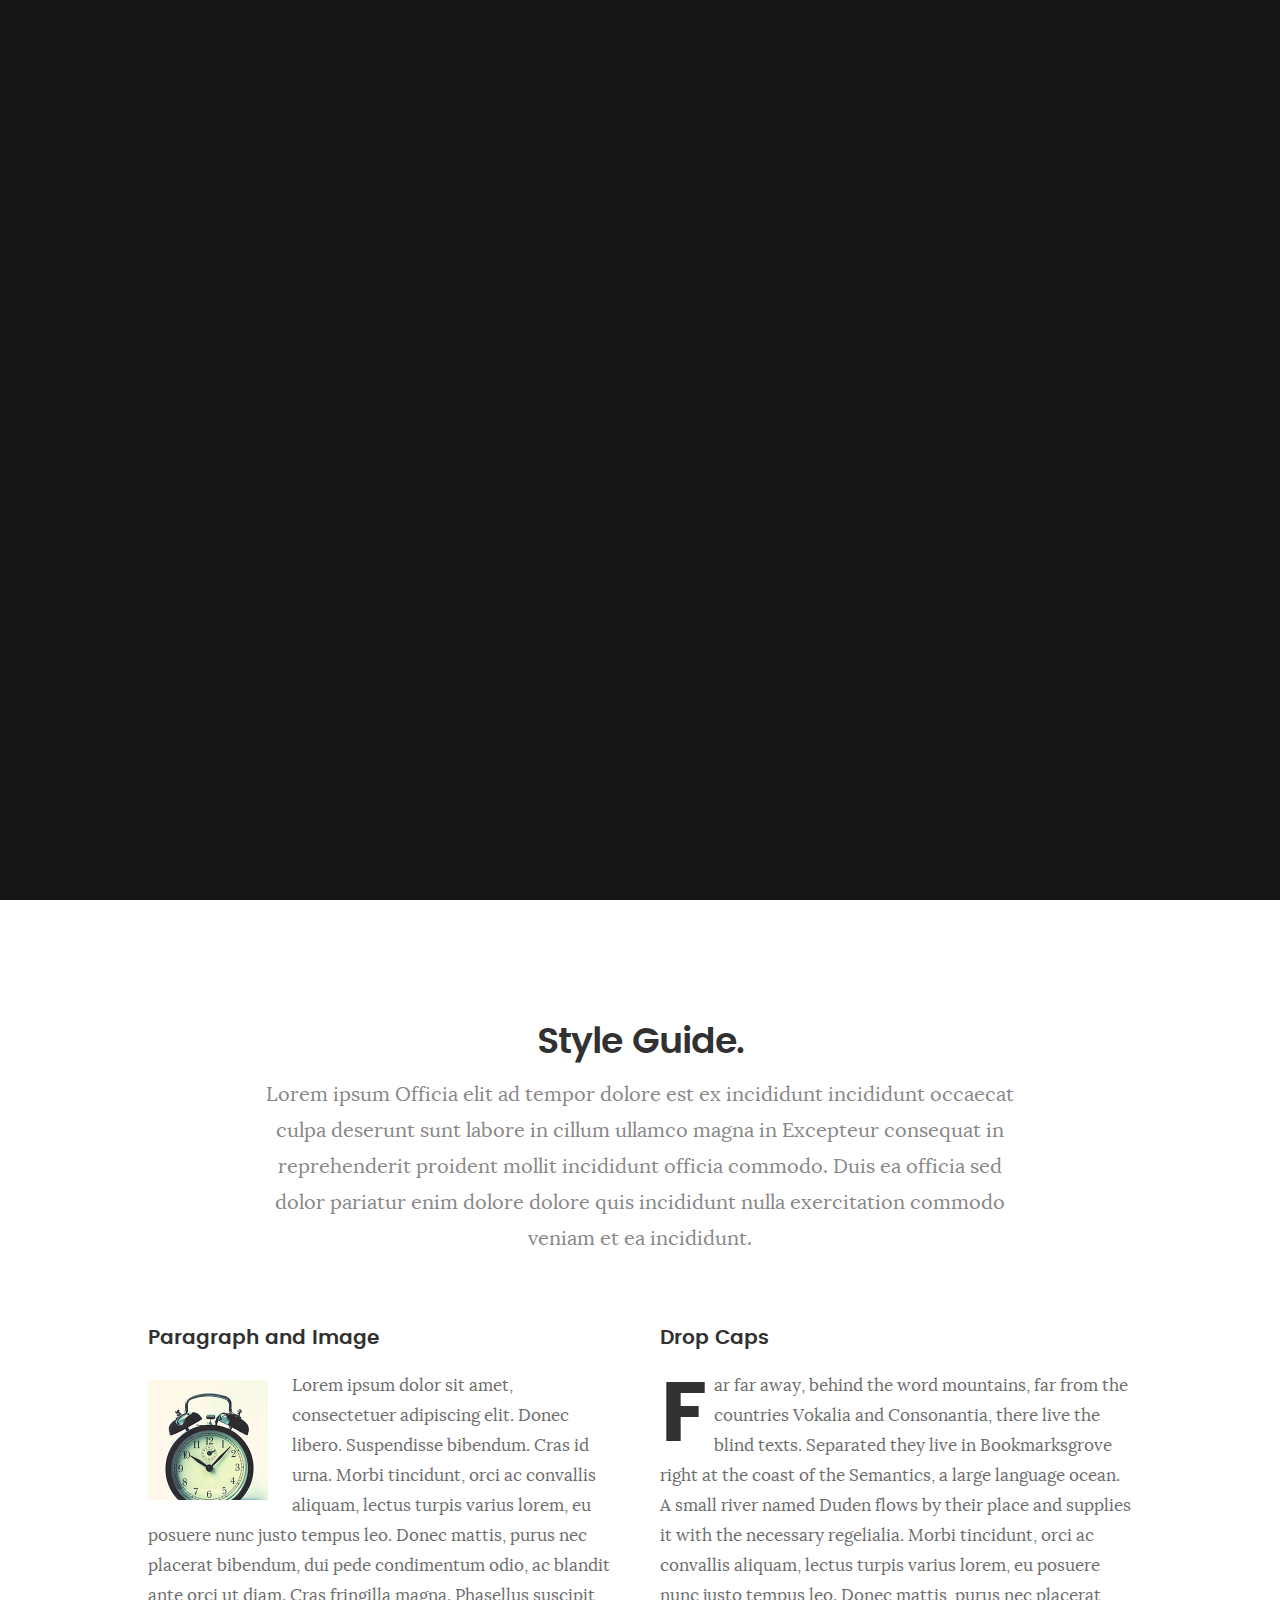
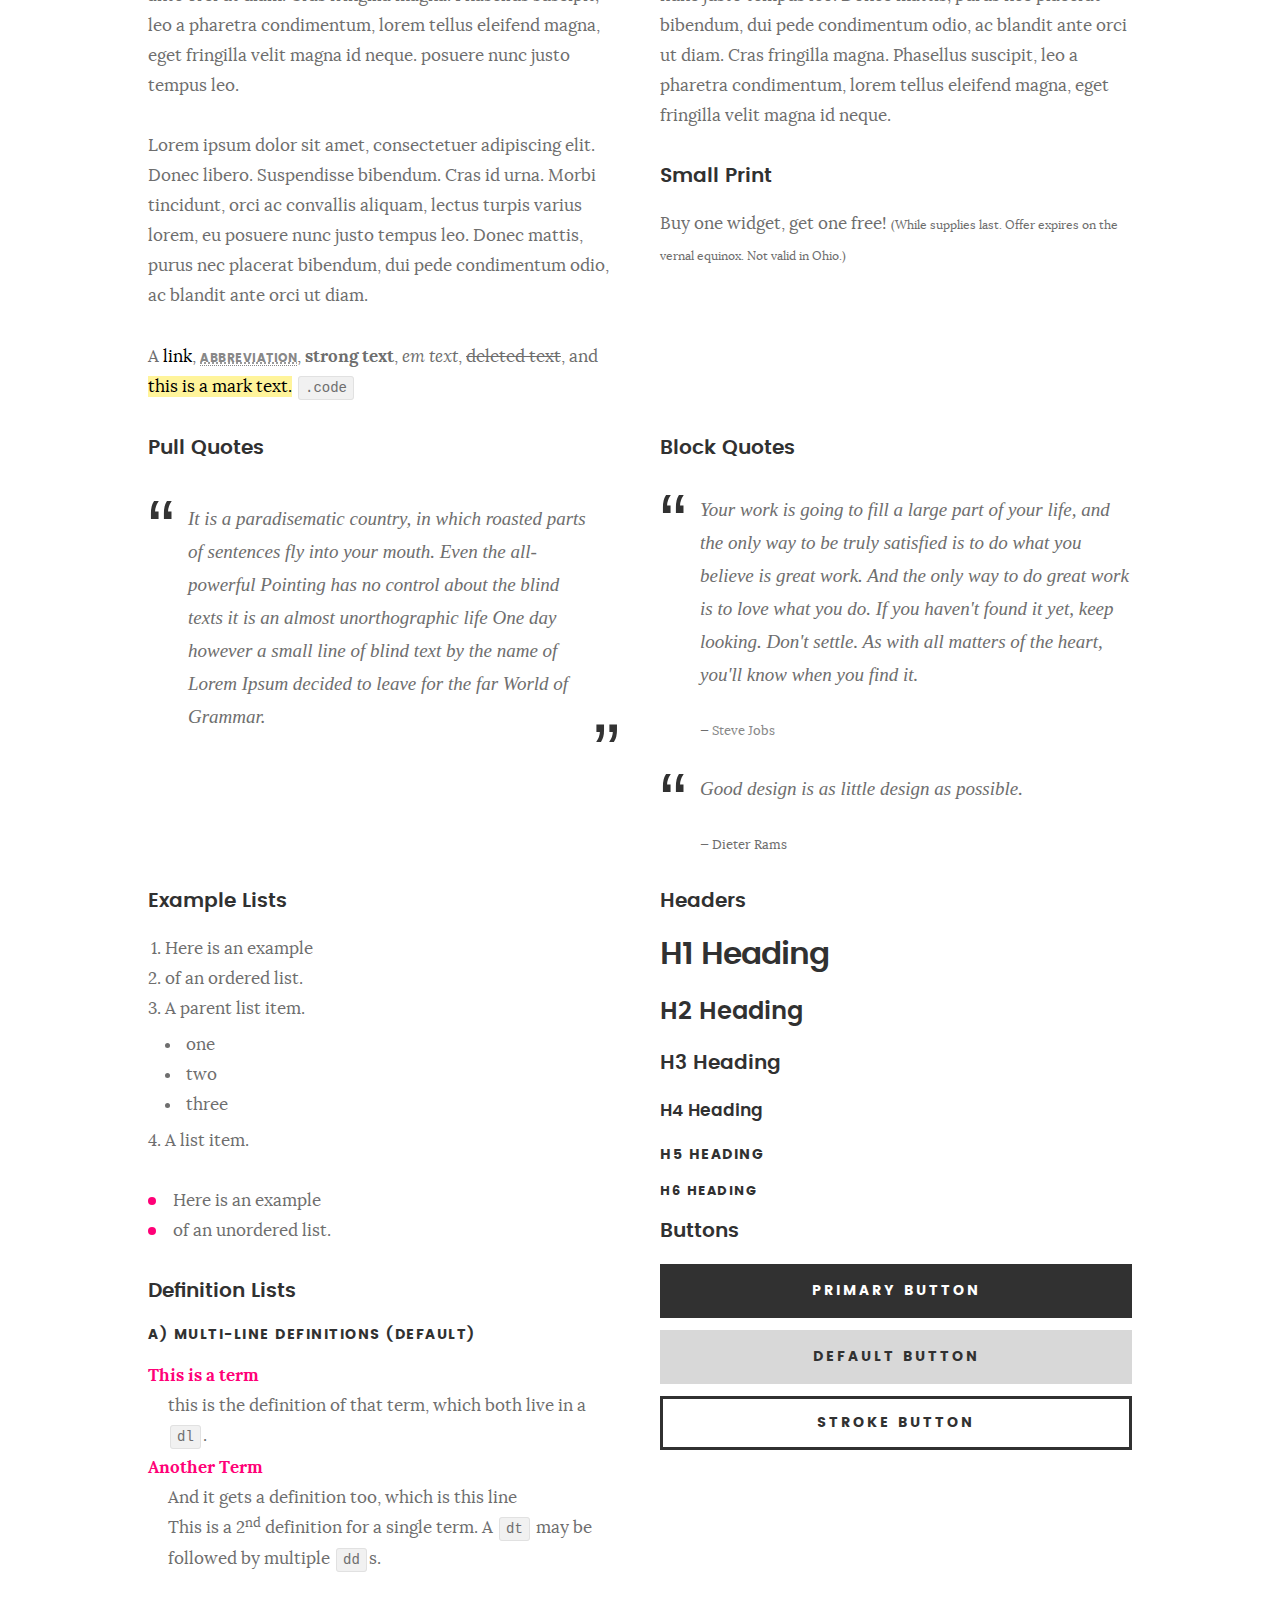
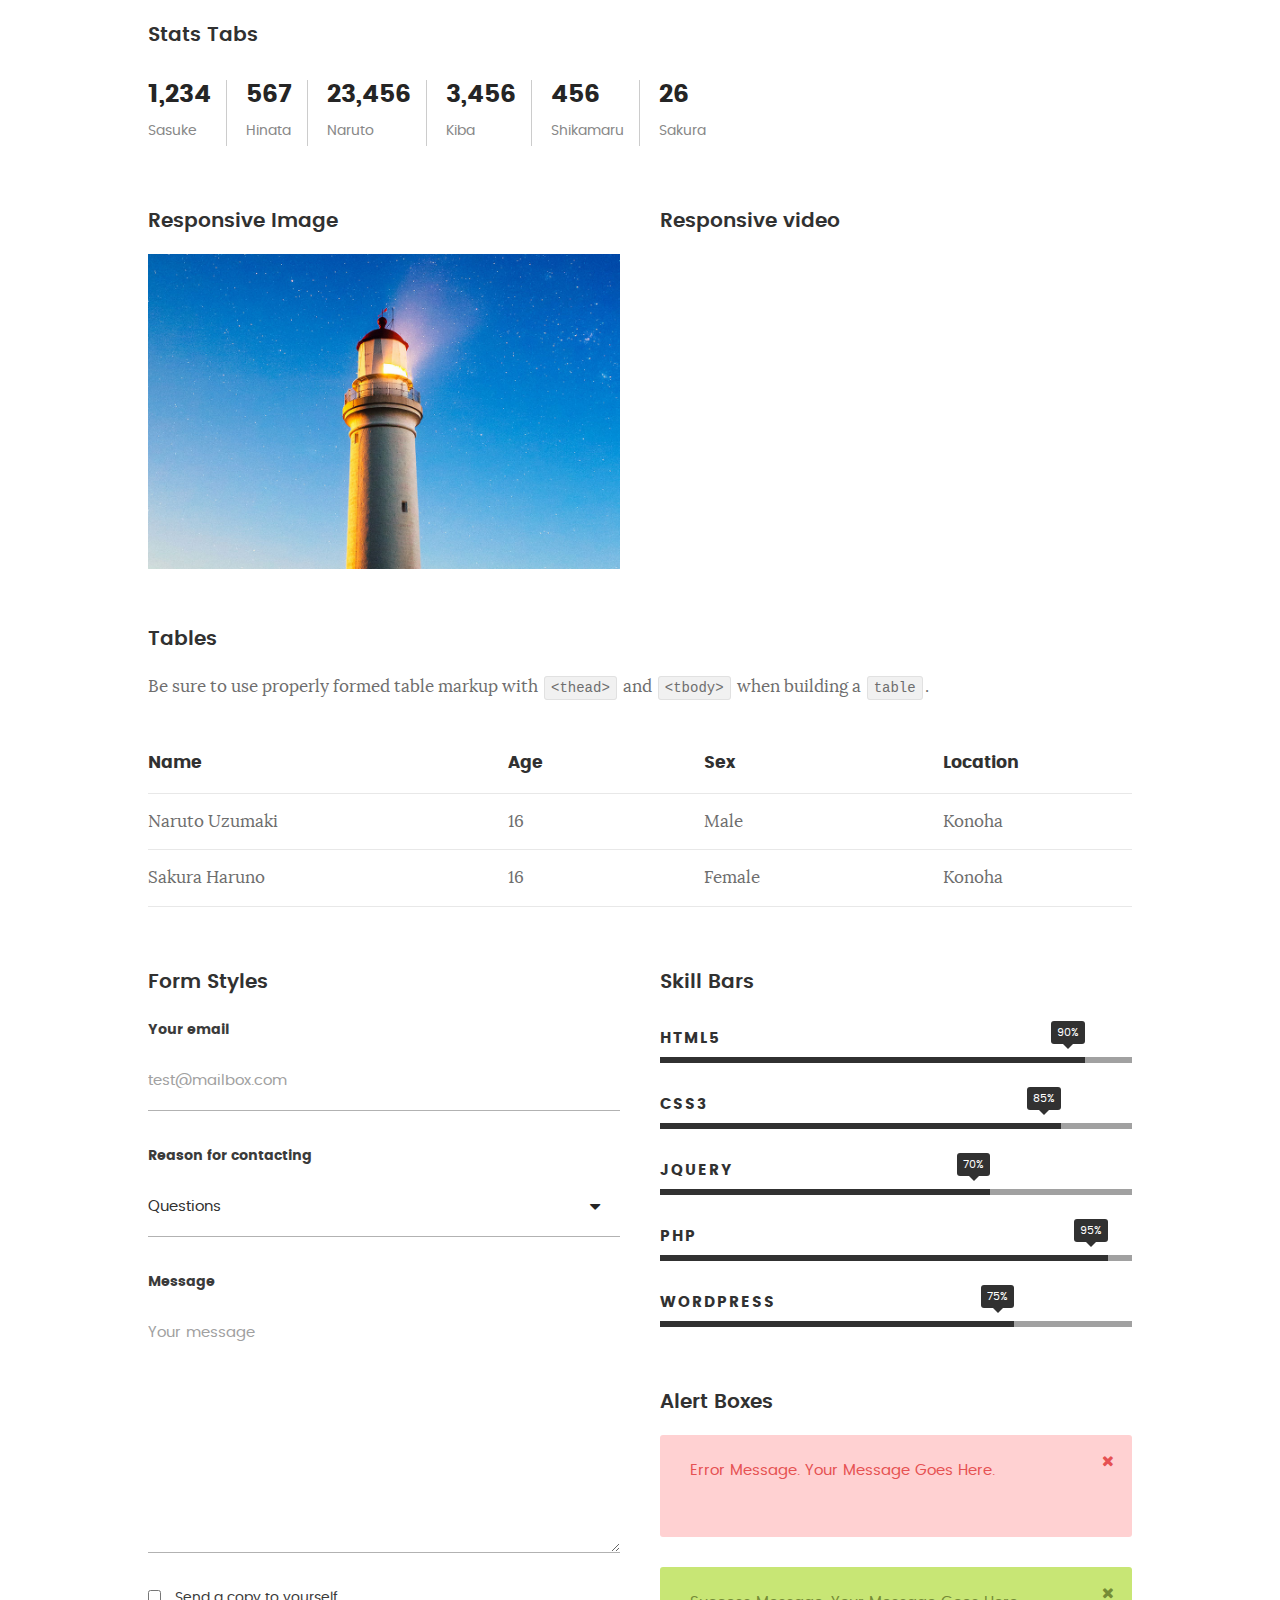
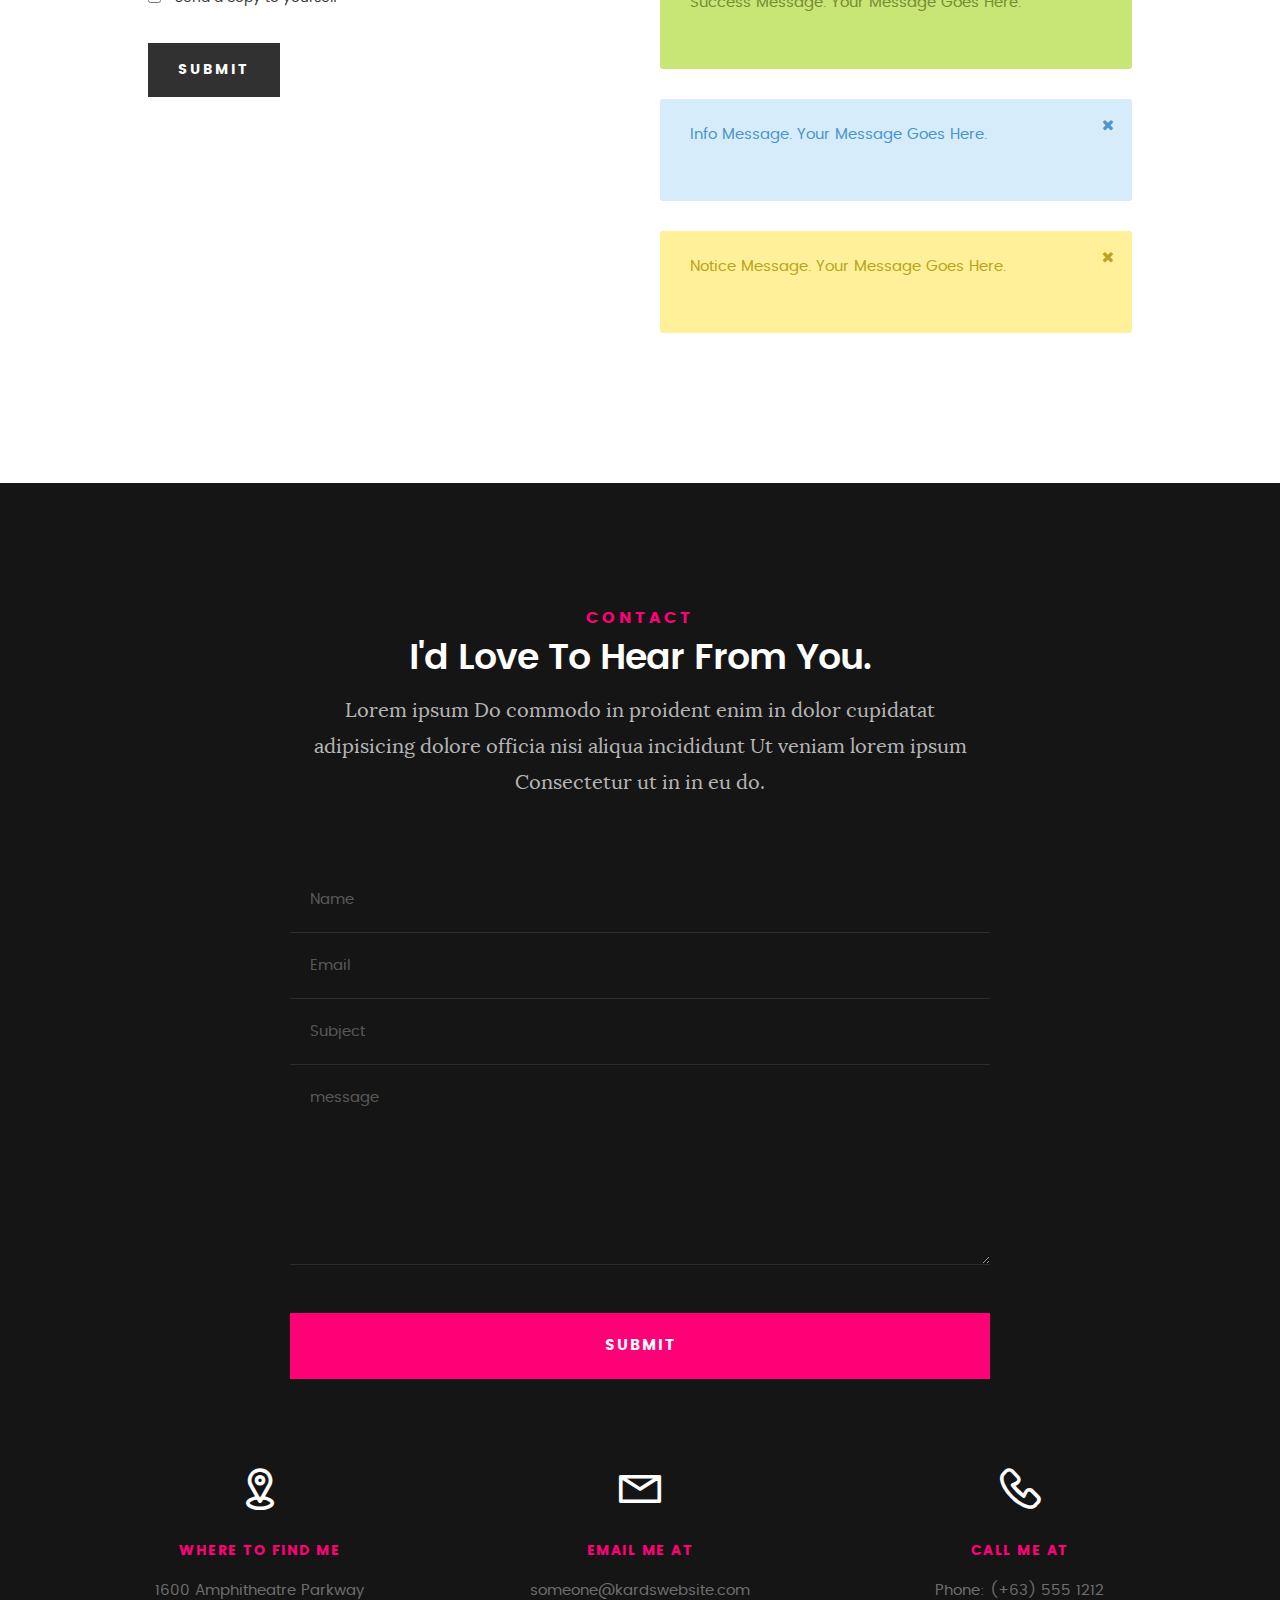
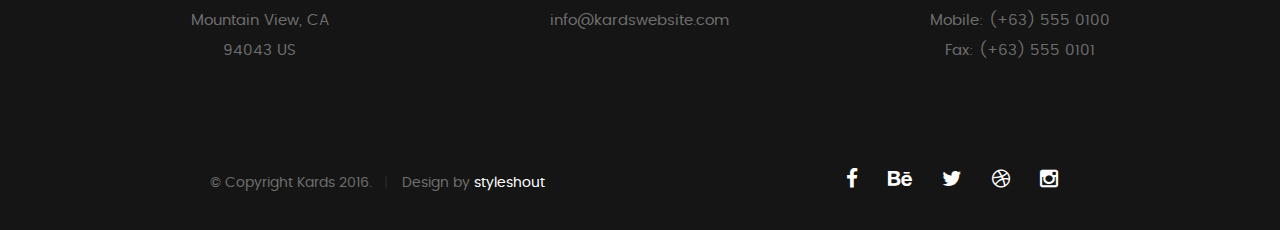
==== styles.html @ 5b2beff3 "new design" ====
<!DOCTYPE html>
<!--[if IE 8 ]><html class="no-js oldie ie8" lang="en"> <![endif]-->
<!--[if IE 9 ]><html class="no-js oldie ie9" lang="en"> <![endif]-->
<!--[if (gte IE 9)|!(IE)]><!--><html class="no-js" lang="en"> <!--<![endif]-->
<head>

   <!--- basic page needs
   ================================================== -->
   <meta charset="utf-8">
	<title>Style Demo - Kards</title>
	<meta name="description" content="">  
	<meta name="author" content="">

   <!-- mobile specific metas
   ================================================== -->
	<meta name="viewport" content="width=device-width, initial-scale=1, maximum-scale=1">

 	<!-- CSS
   ================================================== -->
   <link rel="stylesheet" href="css/base.css">  
   <link rel="stylesheet" href="css/main.css">
   <link rel="stylesheet" href="css/vendor.css">

   <style type="text/css" media="screen">

   	#styles { 
   		background: white;
   		padding-top: 12rem;
   		padding-bottom: 12rem;
   	}
   	#styles .row {
   		max-width: 1024px;
     	}
     	#styles .section-intro {
   		max-width: 800px;
     	}
      	
   </style>       

   <!-- script
   ================================================== -->
	<script src="js/modernizr.js"></script>
	<script src="js/pace.min.js"></script>

   <!-- favicons
	================================================== -->
	<link rel="icon" type="image/png" href="favicon.png">

</head>

<body id="top">

	<!-- header 
   ================================================== -->
   <header>   	
   	<div class="row">

   		<div class="top-bar">
   			<a class="menu-toggle" href="#"><span>Menu</span></a>

	   		<div class="logo">
		         <a href="index.html">KARDS</a>
		      </div>		      

		   	<nav id="main-nav-wrap">
					<ul class="main-navigation">
						<li><a href="index.html#intro" title="">Home</a></li>
						<li><a href="index.html#about" title="">About</a></li>
						<li><a href="index.html#resume" title="">Resume</a></li>
						<li><a href="index.html#portfolio" title="">Portfolio</a></li>
						<li><a href="index.html#services" title="">Services</a></li>					
						<li><a class="smoothscroll"  href="#contact" title="">Contact</a></li>	
						<li><a href="styles.html" title="">Style Demo</a></li>				
					</ul>
				</nav>    		
   		</div> <!-- /top-bar --> 
   		
   	</div> <!-- /row --> 		
   </header> <!-- /header -->

	<!-- intro section
   ================================================== -->
   <section id="intro">   

   	<div class="intro-overlay"></div>	

   	<div class="intro-content">
   		<div class="row">

   			<div class="col-twelve">

	   			<h5>Hello, World.</h5>
	   			<h1>I'm Juan Dela Cruz.</h1>

	   			<p class="intro-position">
	   				<span>Front-end Developer</span>
	   				<span>UI/UX Designer</span> 
	   			</p>

	   			<a class="button stroke smoothscroll" href="#about" title="">More About Me</a>

	   		</div>  
   			
   		</div>   		 		
   	</div> <!-- /intro-content --> 

   	<ul class="intro-social">        
         <li><a href="#"><i class="fa fa-facebook"></i></a></li>
         <li><a href="#"><i class="fa fa-behance"></i></a></li>
         <li><a href="#"><i class="fa fa-twitter"></i></a></li>
         <li><a href="#"><i class="fa fa-dribbble"></i></a></li>
         <li><a href="#"><i class="fa fa-instagram"></i></a></li>
      </ul> <!-- /intro-social -->      	

   </section> <!-- /intro -->


   <!-- Style Demo
   ================================================== -->
   <section id="styles">

   	<div class="row section-intro">

   		<div class="col-twelve">

   			<h1>Style Guide.</h1>

   			<p class="lead">Lorem ipsum Officia elit ad tempor dolore est ex incididunt incididunt occaecat culpa deserunt sunt labore in cillum ullamco magna in Excepteur consequat in reprehenderit proident mollit incididunt officia commodo.
   			Duis ea officia sed dolor pariatur enim dolore dolore quis incididunt nulla exercitation commodo veniam et ea incididunt.</p>   			

   		</div>

     	</div> <!-- /row -->

     	<div class="row">

     		<div class="col-six tab-full">

		      <h3>Paragraph and Image</h3>

		      <p><a href="#"><img width="120" height="120" class="pull-left" alt="sample-image" src="images/sample-image.jpg"></a>
		  		Lorem ipsum dolor sit amet, consectetuer adipiscing elit. Donec libero. Suspendisse bibendum.
		  		Cras id urna. Morbi tincidunt, orci ac convallis aliquam, lectus turpis varius lorem, eu
		  		posuere nunc justo tempus leo. Donec mattis, purus nec placerat bibendum, dui pede condimentum
		  		odio, ac blandit ante orci ut diam. Cras fringilla magna. Phasellus suscipit, leo a pharetra
		  		condimentum, lorem tellus eleifend magna, eget fringilla velit magna id neque.
		  		posuere nunc justo tempus leo. </p>

		  		<p>
		  		Lorem ipsum dolor sit amet, consectetuer adipiscing elit. Donec libero. Suspendisse bibendum.
		  		Cras id urna. Morbi tincidunt, orci ac convallis aliquam, lectus turpis varius lorem, eu
		  		posuere nunc justo tempus leo. Donec mattis, purus nec placerat bibendum, dui pede condimentum
		  		odio, ac blandit ante orci ut diam.	
 			   </p>

            <p>A <a href="#">link</a>,
  			   <abbr title="this really isn't a very good description">abbreviation</abbr>,
  			   <strong>strong text</strong>,
            <em>em text</em>,
  			   <del>deleted text</del>, and
            <mark>this is a mark text.</mark>
            <code>.code</code>
          	</p>

         </div>

         <div class="col-six tab-full">

            <h3>Drop Caps</h3>

	         <p class="drop-cap">Far far away, behind the word mountains, far from the countries Vokalia and Consonantia,
	         there live the blind texts. Separated they live in Bookmarksgrove right at the coast of the
	         Semantics, a large language ocean. A small river named Duden flows by their place and supplies it with the necessary regelialia. Morbi tincidunt, orci ac convallis aliquam, lectus turpis varius lorem, eu	posuere nunc justo tempus leo. Donec mattis, purus nec placerat bibendum, dui pede condimentum odio, ac blandit ante orci ut diam. Cras fringilla magna. Phasellus suscipit, leo a pharetra condimentum, lorem tellus eleifend magna, eget fringilla velit magna id neque.
		  		</p>

		      <h3>Small Print</h3>

		      <p>Buy one widget, get one free!
		  		<small>(While supplies last. Offer expires on the vernal equinox. Not valid in Ohio.)</small>
		  		</p>

		   </div>	         

		</div> <!-- /row -->

		<div class="row">

		  	<div class="col-six tab-full">

		      <h3>Pull Quotes</h3>

		      <aside class="pull-quote">
				   <blockquote>
					   <p>It is a paradisematic country, in which roasted parts of
		            sentences fly into your mouth. Even the all-powerful Pointing has no control about the blind
		            texts it is an almost unorthographic life One day however a small line of blind text by the name
		            of Lorem Ipsum decided to leave for the far World of Grammar.</p>
					</blockquote>
				</aside>

		   </div>

		   <div class="col-six tab-full">

		      <h3>Block Quotes</h3>

		      <blockquote cite="http://where-i-got-my-info-from.com">
				   <p>Your work is going to fill a large part of your life, and the only way to be truly satisfied is
		         to do what you believe is great work. And the only way to do great work is to love what you do.
		         If you haven't found it yet, keep looking. Don't settle. As with all matters of the heart, you'll know when you find it.
		         </p>
		
					<cite>
					   <a href="#">Steve Jobs</a>
					</cite>
			   </blockquote>

		      <blockquote>
		         <p>Good design is as little design as possible.</p>
		         <cite>Dieter Rams</cite>
		      </blockquote>

		   </div>

		</div> <!-- /row -->

		<div class="row half-bottom">

		 	<div class="col-six tab-full">

		      <h3>Example Lists</h3>

		      <ol>
				   <li>Here is an example</li>
				   <li>of an ordered list.</li>
				   <li>A parent list item.
				   	<ul>
				   		<li>one</li>
				   		<li>two</li>
				   		<li>three</li>
				   	</ul>
				   </li>
				   <li>A list item.</li>
			   </ol>

		      <ul class="disc">
				   <li>Here is an example</li>
				   <li>of an unordered list.</li>
			   </ul>	

			   <h3>Definition Lists</h3>	            

		      <h5>a) Multi-line Definitions (default)</h5>

		      <dl>
				   <dt><strong>This is a term</strong></dt>
				      <dd>this is the definition of that term, which both live in a <code>dl</code>.</dd>
				   <dt><strong>Another Term</strong></dt>
				      <dd>And it gets a definition too, which is this line</dd>
				      <dd>This is a 2<sup>nd</sup> definition for a single term. A <code>dt</code> may be followed by multiple <code>dd</code>s.</dd>
			   </dl>

		   </div>

		   <div class="col-six tab-full">		                  

		      <h3>Headers</h3>

		      <h1>H1 Heading</h1>
		      <h2>H2 Heading</h2>
		      <h3>H3 Heading</h3>
		      <h4>H4 Heading</h4>
		      <h5>H5 Heading</h5>
		      <h6>H6 Heading</h6>

		      <h3>Buttons</h3>

		    	<p>
		     		<a class="button button-primary full-width" href="#">Primary Button</a>
		     		<a class="button full-width" href="#">Default Button</a>
		     		<a class="button stroke full-width" href="#">Stroke Button</a>
		     	</p>

		   </div>

		</div> <!-- /row -->

		<div class="row">

		   <div class="col-twelve">

		    	<h3>Stats Tabs</h3>

		      <ul class="stats-tabs">
				   <li><a href="#">1,234 <em>Sasuke</em></a></li>
				   <li><a href="#">567 <em>Hinata</em></a></li>
				   <li><a href="#">23,456 <em>Naruto</em></a></li>
				   <li><a href="#">3,456 <em>Kiba</em></a></li>
				   <li><a href="#">456 <em>Shikamaru</em></a></li>
				   <li><a href="#">26 <em>Sakura</em></a></li>
				</ul>	      		

		   </div>	      	

		</div> <!-- /row -->

		<div class="row half-bottom">

      	<div class="col-six tab-full">

      		<h3>Responsive Image</h3>

      		<p><img src="images/portfolio/modals/m-lighthouse.jpg"></p>

      	</div>

      	<div class="col-six tab-full">

      		<h3>Responsive video</h3>

      		<div class="fluid-video-wrapper">
                  <iframe src="http://player.vimeo.com/video/14592941?title=0&amp;byline=0&amp;portrait=0&amp;color=F64B39" width="500" height="281" frameborder="0" webkitallowfullscreen mozallowfullscreen allowfullscreen></iframe> 
            </div>

      	</div>
      	
      </div> <!-- /row -->

      <div class="row add-bottom">

      	<div class="col-twelve">

      		<h3>Tables</h3>
      		<p>Be sure to use properly formed table markup with <code>&lt;thead&gt;</code> and <code>&lt;tbody&gt;</code> when building a <code>table</code>.</p>

      		<div class="table-responsive">

      			<table>
					  <thead>
					    <tr>
					      <th>Name</th>
					      <th>Age</th>
					      <th>Sex</th>
					      <th>Location</th>					    
					    </tr>
					  </thead>
					  <tbody>
					    <tr>
					      <td>Naruto Uzumaki</td>
					      <td>16</td>
					      <td>Male</td>
					      <td>Konoha</td>					    
					    </tr>
					    <tr>
					      <td>Sakura Haruno</td>
					      <td>16</td>
					      <td>Female</td>
					      <td>Konoha</td>			    
					    </tr>
					  </tbody>
					</table>

      		</div>     		

      	</div>
      	
      </div> <!--row -->

      <div class="row">

		   <div class="col-six tab-full">

		      <h3>Form Styles</h3>

		         <form>
			        	<div>
			         	<label for="sampleInput">Your email</label>
			         	<input class="full-width" type="email" placeholder="test@mailbox.com" id="sampleInput">
			         </div>
			         <div>
			         	<label for="sampleRecipientInput">Reason for contacting</label>
			         	<div class="ss-custom-select">
			         		<select class="full-width" id="sampleRecipientInput">
				           		<option value="Option 1">Questions</option>
				           		<option value="Option 2">Report</option>
				           		<option value="Option 3">Others</option>
				         	</select>
			         	</div>			         	
			         </div>
			       
			       	<label for="exampleMessage">Message</label>
			       	<textarea class="full-width" placeholder="Your message" id="exampleMessage"></textarea>

			        	<label class="add-bottom">
			           	<input type="checkbox">			            
			           	<span class="label-text">Send a copy to yourself</span>
			        	</label>
			       
			        	<input class="button-primary" type="submit" value="Submit">

			      </form>	            

		      </div>

		      <div class="col-six tab-full">

		      		<h3>Skill Bars</h3>

		      		<ul class="skill-bars">
						   <li>
						   	<div class="progress percent90"><span>90%</span></div>
						   	<strong>HTML5</strong>
						   </li>
						   <li>
						   	<div class="progress percent85"><span>85%</span></div>
						   	<strong>CSS3</strong>
						   </li>
						   <li>
						   	<div class="progress percent70"><span>70%</span></div>
						   	<strong>JQuery</strong>
						   </li>
						   <li>
						   	<div class="progress percent95"><span>95%</span></div>
						   	<strong>PHP</strong>
						   </li>
						   <li>

						   	<div class="progress percent75"><span>75%</span></div>
						   	<strong>Wordpress</strong>
						   </li>
		      
						</ul> <!-- /skill-bars -->

			        
			        <h3>Alert Boxes</h3> 
			        
			        <div class="alert-box ss-error hideit">
				        <p>Error Message. Your Message Goes Here.</p>
				        <i class="fa fa-times close"></i>
			        </div><!-- /error -->
			        
			        <div class="alert-box ss-success hideit">
				        <p>Success Message. Your Message Goes Here.</p>
				        <i class="fa fa-times close"></i>
			        </div><!-- /success -->
			        
			        <div class="alert-box ss-info hideit">
				         <p>Info Message. Your Message Goes Here.</p>
				        <i class="fa fa-times close"></i>
			        </div><!-- /info -->
			        
			        <div class="alert-box ss-notice hideit">
				        <p>Notice Message. Your Message Goes Here.</p>
				        <i class="fa fa-times close"></i>
			        </div><!-- /notice -->
			        
			  </div>	         

		</div> <!-- /row -->
		   	
   </section> <!--styles -->	

	
   <!-- contact
   ================================================== -->
	<section id="contact">

		<div class="row section-intro">
   		<div class="col-twelve">

   			<h5>Contact</h5>
   			<h1>I'd Love To Hear From You.</h1>

   			<p class="lead">Lorem ipsum Do commodo in proident enim in dolor cupidatat adipisicing dolore officia nisi aliqua incididunt Ut veniam lorem ipsum Consectetur ut in in eu do.</p>

   		</div> 
   	</div> <!-- /section-intro -->

   	<div class="row contact-form">

   		<div class="col-twelve">

            <!-- form -->
            <form name="contactForm" id="contactForm" method="post" action="">
      			<fieldset>

                  <div class="form-field">
 						   <input name="contactName" type="text" id="contactName" placeholder="Name" value="" minlength="2" required="">
                  </div>
                  <div class="form-field">
	      			   <input name="contactEmail" type="email" id="contactEmail" placeholder="Email" value="" required="">
	               </div>
                  <div class="form-field">
	     				   <input name="contactSubject" type="text" id="contactSubject" placeholder="Subject" value="">
	               </div>                       
                  <div class="form-field">
	                 	<textarea name="contactMessage" id="contactMessage" placeholder="message" rows="10" cols="50" required=""></textarea>
	               </div>                      
                 <div class="form-field">
                     <button class="submitform">Submit</button>
                     <div id="submit-loader">
                        <div class="text-loader">Sending...</div>                             
       				      <div class="s-loader">
								  	<div class="bounce1"></div>
								  	<div class="bounce2"></div>
								  	<div class="bounce3"></div>
								</div>
							</div>
                  </div>

      			</fieldset>
      		</form> <!-- Form End -->

            <!-- contact-warning -->
            <div id="message-warning"></div>            
            <!-- contact-success -->
      		<div id="message-success">
               <i class="fa fa-check"></i>Your message was sent, thank you!<br>
      		</div>

         </div> <!-- /col-twelve -->
   		
   	</div> <!-- /contact-form -->

   	<div class="row contact-info">

   		<div class="col-four tab-full">

   			<div class="icon">
   				<i class="icon-pin"></i>
   			</div>

   			<h5>Where to find me</h5>

   			<p>
            1600 Amphitheatre Parkway<br>
            Mountain View, CA<br>
            94043 US
            </p>

   		</div>

   		<div class="col-four tab-full collapse">

   			<div class="icon">
   				<i class="icon-mail"></i>
   			</div>

   			<h5>Email Me At</h5>

   			<p>someone@kardswebsite.com<br>
			   	info@kardswebsite.com			     
			   </p>

   		</div>

   		<div class="col-four tab-full">

   			<div class="icon">
   				<i class="icon-phone"></i>
   			</div>

   			<h5>Call Me At</h5>

   			<p>Phone: (+63) 555 1212<br>
			   	Mobile: (+63) 555 0100<br>
			     	Fax: (+63) 555 0101
			   </p>

   		</div>
   		
   	</div> <!-- /contact-info -->
		
	</section> <!-- /contact -->


   <!-- footer
   ================================================== -->

   <footer>
     	<div class="row">

     		<div class="col-six tab-full pull-right social">

     			<ul class="footer-social">        
			      <li><a href="#"><i class="fa fa-facebook"></i></a></li>
			      <li><a href="#"><i class="fa fa-behance"></i></a></li>
			      <li><a href="#"><i class="fa fa-twitter"></i></a></li>
			      <li><a href="#"><i class="fa fa-dribbble"></i></a></li>
			      <li><a href="#"><i class="fa fa-instagram"></i></a></li>
			   </ul> 
	      		
	      </div>

      	<div class="col-six tab-full">
	      	<div class="copyright">
		        	<span>© Copyright Kards 2016.</span> 
		        	<span>Design by <a href="http://www.styleshout.com/">styleshout</a></span>	         	
		         </div>		                  
	      	</div>

	      	<div id="go-top">
		         <a class="smoothscroll" title="Back to Top" href="#top"><i class="fa fa-long-arrow-up"></i></a>
		      </div>

      	</div> <!-- /row -->     	
   </footer>    

   <div id="preloader"> 
    	<div id="loader"></div>
   </div> 

   <!-- Java Script
   ================================================== --> 
   <script src="js/jquery-2.1.3.min.js"></script>
   <script src="js/plugins.js"></script>
   <script src="js/main.js"></script>

</body>

</html>
---- css/base.css ----
/**
 * =================================================================== 
 *
 *  Kards v1.0 Base Stylesheet
 *  url: styleshout.com
 *  03-01-2016
 *  ------------------------------------------------------------------
 *  TOC:
 *  01. reset
 *  02. basic/base setup styles
 *  03. grid
 *  04. MISC
 *
 * =================================================================== 
 */

/** 
 * ===================================================================
 * 01. reset - normalize.css v3.0.2 | MIT License | git.io/normalize
 *
 * ------------------------------------------------------------------- 
 */
html {
	font-family: sans-serif;
	-ms-text-size-adjust: 100%;
	-webkit-text-size-adjust: 100%;
}

body {
	margin: 0;
}

article,
aside,
details,
figcaption,
figure,
footer,
header,
hgroup,
main,
menu,
nav,
section,
summary {
	display: block;
}

audio,
canvas,
progress,
video {
	display: inline-block;
	vertical-align: baseline;
}

audio:not([controls]) {
	display: none;
	height: 0;
}

[hidden],
template {
	display: none;
}

a {
	background: transparent;
}

a:active,
a:hover {
	outline: 0;
}

abbr[title] {
	border-bottom: 1px dotted;
}

b,
strong {
	font-weight: bold;
}

dfn {
	font-style: italic;
}

h1 {
	font-size: 2em;
	margin: 0.67em 0;
}

mark {
	background: #ff0;
	color: #000;
}

small {
	font-size: 80%;
}

sub,
sup {
	font-size: 75%;
	line-height: 0;
	position: relative;
	vertical-align: baseline;
}

sup {
	top: -0.5em;
}

sub {
	bottom: -0.25em;
}

img {
	border: 0;
}

svg:not(:root) {
	overflow: hidden;
}

figure {
	margin: 1em 40px;
}

hr {
	-moz-box-sizing: content-box;
	box-sizing: content-box;
	height: 0;
}

pre {
	overflow: auto;
}

code,
kbd,
pre,
samp {
	font-family: monospace, monospace;
	font-size: 1em;
}

button,
input,
optgroup,
select,
textarea {
	color: inherit;
	font: inherit;
	margin: 0;
}

button {
	overflow: visible;
}

button,
select {
	text-transform: none;
}

button,
html input[type="button"],
input[type="reset"],
input[type="submit"] {
	-webkit-appearance: button;
	cursor: pointer;
}

button[disabled],
html input[disabled] {
	cursor: default;
}

button::-moz-focus-inner,
input::-moz-focus-inner {
	border: 0;
	padding: 0;
}

input {
	line-height: normal;
}

input[type="checkbox"],
input[type="radio"] {
	box-sizing: border-box;
	padding: 0;
}

input[type="number"]::-webkit-inner-spin-button,
input[type="number"]::-webkit-outer-spin-button {
	height: auto;
}

input[type="search"] {
	-webkit-appearance: textfield;
	-moz-box-sizing: content-box;
	-webkit-box-sizing: content-box;
	box-sizing: content-box;
}

input[type="search"]::-webkit-search-cancel-button,
input[type="search"]::-webkit-search-decoration {
	-webkit-appearance: none;
}

fieldset {
	border: 1px solid #c0c0c0;
	margin: 0 2px;
	padding: 0.35em 0.625em 0.75em;
}

legend {
	border: 0;
	padding: 0;
}

textarea {
	overflow: auto;
}

optgroup {
	font-weight: bold;
}

table {
	border-collapse: collapse;
	border-spacing: 0;
}

td,
th {
	padding: 0;
}

/** 
 * ===================================================================
 * 02. basic/base setup styles - (_basic.scss)
 *
 * ------------------------------------------------------------------- 
 */
html {
	font-size: 62.5%;
	box-sizing: border-box;
}

*,
*::before,
*::after {
	box-sizing: inherit;
}

body {
	font-weight: normal;
	line-height: 1;
	text-rendering: optimizeLegibility;
	word-wrap: break-word;
	-webkit-overflow-scrolling: touch;
	-webkit-text-size-adjust: none;
}

body,
input,
button {
	-moz-osx-font-smoothing: grayscale;
	-webkit-font-smoothing: antialiased;
}

/**
 * Media - (_basic.scss)
 * ------------------------------------------------------------------- 
 */
img,
video {
	max-width: 100%;
	height: auto;
}

/**
 * Typography resets - (_basic.scss)
 * ------------------------------------------------------------------- 
 */
div,
dl,
dt,
dd,
ul,
ol,
li,
h1,
h2,
h3,
h4,
h5,
h6,
pre,
form,
p,
blockquote,
th,
td {
	margin: 0;
	padding: 0;
}

h1,
h2,
h3,
h4,
h5,
h6 {
	-webkit-font-variant-ligatures: common-ligatures;
	-moz-font-variant-ligatures: common-ligatures;
	font-variant-ligatures: common-ligatures;
	text-rendering: optimizeLegibility;
}

em,
i {
	font-style: italic;
	line-height: inherit;
}

strong,
b {
	font-weight: bold;
	line-height: inherit;
}

small {
	font-size: 60%;
	line-height: inherit;
}

ol,
ul {
	list-style: none;
}

li {
	display: block;
}

/**
 * links - (_basic.scss)
 * ------------------------------------------------------------------- 
 */
a {
	text-decoration: none;
	line-height: inherit;
}

a img {
	border: none;
}

/**
 * inputs - (_basic.scss)
 * ------------------------------------------------------------------- 
 */
fieldset {
	margin: 0;
	padding: 0;
}

input[type="email"],
input[type="number"],
input[type="search"],
input[type="text"],
input[type="tel"],
input[type="url"],
input[type="password"],
textarea {
	-webkit-appearance: none;
	-moz-appearance: none;
	-ms-appearance: none;
	-o-appearance: none;
	appearance: none;
}

/** 
 * ===================================================================
 * 03. grid - (_grid.scss)
 *
 * ------------------------------------------------------------------- 
 */
.row {
	width: 94%;
	max-width: 1140px;
	margin: 0 auto;
}

.row:before,
.row:after {
	content: "";
	display: table;
}

.row:after {
	clear: both;
}

.row .row {
	width: auto;
	max-width: none;
	margin-left: -20px;
	margin-right: -20px;
}

[class*="col-"],
.bgrid {
	float: left;
}

[class*="col-"] + [class*="col-"].end {
	float: right;
}

[class*="col-"] {
	padding: 0 20px;
}

.col-one {
	width: 8.33333%;
}

.col-two,
.col-1-6 {
	width: 16.66667%;
}

.col-three,
.col-1-4 {
	width: 25%;
}

.col-four,
.col-1-3 {
	width: 33.33333%;
}

.col-five {
	width: 41.66667%;
}

.col-six,
.col-1-2 {
	width: 50%;
}

.col-seven {
	width: 58.33333%;
}

.col-eight,
.col-2-3 {
	width: 66.66667%;
}

.col-nine,
.col-3-4 {
	width: 75%;
}

.col-ten,
.col-5-6 {
	width: 83.33333%;
}

.col-eleven {
	width: 91.66667%;
}

.col-twelve,
.col-full {
	width: 100%;
}

/**
 * small screens - (_grid.scss)
 * --------------------------------------------------------------- 
 */
@media screen and (max-width:1024px) {
	.row .row {
		margin-left: -18px;
		margin-right: -18px;
	}

	[class*="col-"] {
		padding: 0 18px;
	}

}

/**
 * tablets - (_grid.scss)
 * --------------------------------------------------------------- 
 */
@media screen and (max-width:768px) {
	.row {
		width: auto;
		padding-left: 30px;
		padding-right: 30px;
	}

	.row .row {
		padding-left: 0;
		padding-right: 0;
		margin-left: -15px;
		margin-right: -15px;
	}

	[class*="col-"] {
		padding: 0 15px;
	}

	.tab-1-4 {
		width: 25%;
	}

	.tab-1-3 {
		width: 33.33333%;
	}

	.tab-1-2 {
		width: 50%;
	}

	.tab-2-3 {
		width: 66.66667%;
	}

	.tab-3-4 {
		width: 75%;
	}

	.tab-full {
		width: 100%;
	}

}

/**
 * large mobile devices - (_grid.scss)
 * --------------------------------------------------------------- 
 */
@media screen and (max-width:600px) {
	.row {
		padding-left: 25px;
		padding-right: 25px;
	}

	.row .row {
		margin-left: -10px;
		margin-right: -10px;
	}

	[class*="col-"] {
		padding: 0 10px;
	}

	.mob-1-4 {
		width: 25%;
	}

	.mob-1-2 {
		width: 50%;
	}

	.mob-3-4 {
		width: 75%;
	}

	.mob-full {
		width: 100%;
	}

}

/**
 * small mobile devices - (_grid.scss)
 * --------------------------------------------------------------- 
 */
@media screen and (max-width:400px) {
	.row .row {
		padding-left: 0;
		padding-right: 0;
		margin-left: 0;
		margin-right: 0;
	}

	[class*="col-"] {
		width: 100% !important;
		float: none !important;
		clear: both !important;
		margin-left: 0;
		margin-right: 0;
		padding: 0;
	}

	[class*="col-"] + [class*="col-"].end {
		float: none;
	}

}

/** 
 * ===================================================================
 * block grids - (_grid.scss)
 *
 * ------------------------------------------------------------------- 
 */
[class*="block-"]:before,
[class*="block-"]:after {
	content: "";
	display: table;
}

[class*="block-"]:after {
	clear: both;
}

.block-1-6 .bgrid {
	width: 16.66667%;
}

.block-1-4 .bgrid {
	width: 25%;
}

.block-1-3 .bgrid {
	width: 33.33333%;
}

.block-1-2 .bgrid {
	width: 50%;
}

/**
 * Clearing for block grid columns. Allow columns with 
 * different heights to align properly.
 */
.block-1-6 .bgrid:nth-child(6n+1),
.block-1-4 .bgrid:nth-child(4n+1),
.block-1-3 .bgrid:nth-child(3n+1),
.block-1-2 .bgrid:nth-child(2n+1) {
	clear: both;
}

/**
 * small screens - (_grid.scss)
 * --------------------------------------------------------------- 
 */
@media screen and (max-width:1024px) {
	.block-s-1-6 .bgrid {
		width: 16.66667%;
	}

	.block-s-1-4 .bgrid {
		width: 25%;
	}

	.block-s-1-3 .bgrid {
		width: 33.33333%;
	}

	.block-s-1-2 .bgrid {
		width: 50%;
	}

	.block-s-full .bgrid {
		width: 100%;
		clear: both;
	}

	[class*="block-s-"] .bgrid:nth-child(n) {
		clear: none;
	}

	.block-s-1-6 .bgrid:nth-child(6n+1),
	.block-s-1-4 .bgrid:nth-child(4n+1),
	.block-s-1-3 .bgrid:nth-child(3n+1),
	.block-s-1-2 .bgrid:nth-child(2n+1) {
		clear: both;
	}

}

/**
 * tablets - (_grid.scss)
 * --------------------------------------------------------------- 
 */
@media screen and (max-width:768px) {
	.block-tab-1-6 .bgrid {
		width: 16.66667%;
	}

	.block-tab-1-4 .bgrid {
		width: 25%;
	}

	.block-tab-1-3 .bgrid {
		width: 33.33333%;
	}

	.block-tab-1-2 .bgrid {
		width: 50%;
	}

	.block-tab-full .bgrid {
		width: 100%;
		clear: both;
	}

	[class*="block-tab-"] .bgrid:nth-child(n) {
		clear: none;
	}

	.block-tab-1-6 .bgrid:nth-child(6n+1),
	.block-tab-1-4 .bgrid:nth-child(4n+1),
	.block-tab-1-3 .bgrid:nth-child(3n+1),
	.block-tab-1-2 .bgrid:nth-child(2n+1) {
		clear: both;
	}

}

/**
 * large mobile devices - (_grid.scss)
 * --------------------------------------------------------------- 
 */
@media screen and (max-width:600px) {
	.block-mob-1-6 .bgrid {
		width: 16.66667%;
	}

	.block-mob-1-4 .bgrid {
		width: 25%;
	}

	.block-mob-1-3 .bgrid {
		width: 33.33333%;
	}

	.block-mob-1-2 .bgrid {
		width: 50%;
	}

	.block-mob-full .bgrid {
		width: 100%;
		clear: both;
	}

	[class*="block-mob-"] .bgrid:nth-child(n) {
		clear: none;
	}

	.block-mob-1-6 .bgrid:nth-child(6n+1),
	.block-mob-1-4 .bgrid:nth-child(4n+1),
	.block-mob-1-3 .bgrid:nth-child(3n+1),
	.block-mob-1-2 .bgrid:nth-child(2n+1) {
		clear: both;
	}

}

/**
 * stack on small mobile devices - (_grid.scss)
 * --------------------------------------------------------------- 
 */
@media screen and (max-width:400px) {
	.stack .bgrid {
		width: 100% !important;
		float: none !important;
		clear: both !important;
		margin-left: 0;
		margin-right: 0;
	}

}

/** 
 * ===================================================================
 * 04. MISC  - (_grid.scss)
 *
 * ------------------------------------------------------------------- 
 */

/**
 * Clearing - (http://nicolasgallagher.com/micro-clearfix-hack/
 */
.group:before,
.group:after {
	content: "";
	display: table;
}

.group:after {
	clear: both;
}

/**
 * Misc Helper Styles 
 */
.hide {
	display: none;
}

.invisible {
	visibility: hidden;
}

.antialiased {
	-webkit-font-smoothing: antialiased;
	-moz-osx-font-smoothing: grayscale;
}

.remove-bottom {
	margin-bottom: 0;
}

.half-bottom {
	margin-bottom: 1.5rem !important;
}

.add-bottom {
	margin-bottom: 3rem !important;
}

.no-border {
	border: none;
}

.full-width {
	width: 100%;
}

.text-center {
	text-align: center;
}

.text-left {
	text-align: left;
}

.text-right {
	text-align: right;
}

.pull-left {
	float: left;
}

.pull-right {
	float: right;
}

.align-center {
	margin-left: auto;
	margin-right: auto;
	text-align: center;
}

/*# sourceMappingURL=base.css.map */
---- css/main.css ----
/**
 * =================================================================== 
 *
 *  Kards v1.0 Main Stylesheet
 *  url: styleshout.com
 *  03-01-2016
 *  ------------------------------------------------------------------
 *  TOC:
 *  01. webfonts and iconfonts
 *  02. base style overrides
 *  03. typography & general theme styles
 *  04. preloader
 *  05. forms
 *  06. buttons 
 *  07. other components
 *  08. common styles
 *  09. header styles
 *  10. intro
 *  11. about
 *  12. resume
 *  13. portfolio
 *  14. call-to-action section
 *  15. services
 *  16. stats
 *  17. contact
 *  18. footer
 *
 * =================================================================== 
 */


/** 
 * ===================================================================
 * 01. webfonts and iconfonts - (_document-setup.scss)
 *
 * ------------------------------------------------------------------- 
 */
@import url("fonts.css");
@import url("font-awesome/css/font-awesome.min.css");
@import url("micons/micons.css");


/** 
 * ===================================================================
 * 02. base style overrides - (_document-setup.scss)
 *
 * ------------------------------------------------------------------- 
 */
html {
	font-size: 10px;
}

@media only screen and (max-width:1024px) {
	html {
		font-size: 9.411764705882353px;
	}
}
@media only screen and (max-width:768px) {
	html {
		font-size: 10px;
	}
}
@media only screen and (max-width:400px) {
	html {
		font-size: 9.411764705882353px;
	}
}

html, body {
	height: 100%;
}
body {
	background: #151515;
	font-family: "lora-regular", serif;
	font-size: 1.7rem;
	line-height: 3rem;
	color: #6e6e6e;
}

/**
 * links - (_document-setup.scss)
 * -------------------------------------------------------------------
 */
a, a:visited {
	color: #000000;
	-moz-transition: all 0.3s ease-in-out;
	-o-transition: all 0.3s ease-in-out;
	-webkit-transition: all 0.3s ease-in-out;
	-ms-transition: all 0.3s ease-in-out;
	transition: all 0.3s ease-in-out;
}
a:hover, a:focus, a:active {
	color: #FF0077;
	outline: 0;
}

/** 
 * ===================================================================
 * 03. typography & general theme styles - (_document-setup.scss)
 *
 * ------------------------------------------------------------------- 
 */
h1, h2, h3, h4, h5, h6, .h01, .h02, .h03, .h04, .h05, .h06 {
	font-family: "poppins-semibold", sans-serif;
	color: #313131;
	font-style: normal;
	text-rendering: optimizeLegibility;
	margin-bottom: 2.1rem;
}
h3, .h03, h4, .h04 {
	margin-bottom: 1.8rem;
}
h5, .h05, h6, .h06 {
	font-family: "poppins-bold";
	margin-bottom: 1.2rem;
}
h1, .h01 {
	font-size: 3.1rem;
	line-height: 1.355;
	letter-spacing: -.1rem;
}
@media only screen and (max-width:600px) {
	h1, .h01 {
		font-size: 2.6rem;
		letter-spacing: -.07rem;
	}
}
h2, .h02 {
	font-size: 2.4rem;
	line-height: 1.25;
}
h3, .h03 {
	font-size: 2rem;
	line-height: 1.5;
}
h4, .h04 {
	font-size: 1.7rem;
	line-height: 1.765;
}
h5, .h05 {
	font-size: 1.4rem;
	line-height: 1.714;
	text-transform: uppercase;
	letter-spacing: .15rem;
}
h6, .h06 {
	font-size: 1.3rem;
	line-height: 1.846;
	text-transform: uppercase;
	letter-spacing: .15rem;
}
p img {
	margin: 0;
}
p.lead {
	font-family: "lora-regular", serif;
	font-size: 2rem;
	line-height: 1.8;
	color: #888888;
}
@media only screen and (max-width:768px) {
	p.lead {
		font-size: 1.7rem;
	}
}
em, i, strong, b {
	font-size: 1.7rem;
	line-height: 3rem;
	font-style: normal;
	font-weight: normal;
}
em, i {
	font-family: "lora-italic", serif;
}
strong, b {
	font-family: "lora-bold", serif;
}
small {
	font-size: 1.2rem;
	line-height: inherit;
}
blockquote {
	margin: 3rem 0;
	padding-left: 4rem;
	position: relative;
}
blockquote:before {
	content: "\201C";
	font-size: 8rem;
	line-height: 0px;
	margin: 0;
	color: #313131;
	font-family: arial, sans-serif;
	position: absolute;
	top: 3rem;
	left: 0;
}
blockquote p {
	font-family: georgia, serif;
	font-style: italic;
	padding: 0;
	font-size: 1.9rem;
	line-height: 1.737;
}
blockquote cite {
	display: block;
	font-size: 1.3rem;
	font-style: normal;
	line-height: 1.616;
}
blockquote cite:before {
	content: "\2014 \0020";
}
blockquote cite a, blockquote cite a:visited {
	color: #888888;
	border: none;
}
abbr {
	font-family: "poppins-bold", serif;
	font-variant: small-caps;
	text-transform: lowercase;
	letter-spacing: .05rem;
	color: #888888;
}
var, kbd, samp, code, pre {
	font-family: Consolas, "Andale Mono", Courier, "Courier New", monospace;
}
pre {
	padding: 2.4rem 3rem 3rem;
	background: #F1F1F1;
}
code {
	font-size: 1.4rem;
	margin: 0 .2rem;
	padding: .3rem .6rem;
	white-space: nowrap;
	background: #F1F1F1;
	border: 1px solid #E1E1E1;
	border-radius: 3px;
}
pre > code {
	display: block;
	white-space: pre;
	line-height: 2;
	padding: 0;
	margin: 0;
}
pre.prettyprint > code {
	border: none;
}
del {
	text-decoration: line-through;
}
abbr[title], dfn[title] {
	border-bottom: 1px dotted;
	cursor: help;
}
mark {
	background: #FFF49B;
	color: #000;
}
hr {
	border: solid #d2d2d2;
	border-width: 1px 0 0;
	clear: both;
	margin: 2.4rem 0 1.5rem;
	height: 0;
}

/**
 * Lists - (_document-setup.scss)  
 * -------------------------------------------------------------------
 */
ol {
	list-style: decimal;
}
ul {
	list-style: disc;
}
li {
	display: list-item;
}
ol, ul {
	margin-left: 1.7rem;
}
ul li {
	padding-left: .4rem;
}
ul ul, ul ol, ol ol, ol ul {
	margin: .6rem 0 .6rem 1.7rem;
}
ul.disc li {
	display: list-item;
	list-style: none;
	padding: 0 0 0 .8rem;
	position: relative;
}
ul.disc li::before {
	content: "";
	display: inline-block;
	width: 8px;
	height: 8px;
	border-radius: 50%;
	background: #FF0077;
	position: absolute;
	left: -17px;
	top: 11px;
	vertical-align: middle;
}
dt {
	margin: 0;
	color: #FF0077;
}
dd {
	margin: 0 0 0 2rem;
}

/**
 * tables - (_document-setup.scss)  
 * -------------------------------------------------------------------
 */
table {
	border-width: 0;
	width: 100%;
	max-width: 100%;
	font-family: "lora-regular", sans-serif;
}
th, td {
	padding: 1.5rem 3rem;
	text-align: left;
	border-bottom: 1px solid #E8E8E8;
}
th {
	color: #313131;
	font-family: "poppins-bold", sans-serif;
}
td {
	line-height: 1.5;
}
th:first-child, td:first-child {
	padding-left: 0;
}
th:last-child, td:last-child {
	padding-right: 0;
}
.table-responsive {
	overflow-x: auto;
	-webkit-overflow-scrolling: touch;
}

/**
 * Spacing - (_document-setup.scss)  
 * -------------------------------------------------------------------
 */
button, .button {
	margin-bottom: 1.2;
}
fieldset {
	margin-bottom: 1.5rem;
}
input,
textarea,
select,
pre,
blockquote,
figure,
table,
p,
ul,
ol,
dl,
form,
.fluid-video-wrapper,
.ss-custom-select {
	margin-bottom: 3rem;
}

/**
 * floated image - (_document-setup.scss)  
 * -------------------------------------------------------------------
 */
img.pull-right {
	margin: .9rem 0 0 2.4rem;
}
img.pull-left {
	margin: .9rem 2.4rem 0 0;
}

/**
 * block grid paddings - (_document-setup.scss) 
 * -------------------------------------------------------------------
 */
.bgrid {
	padding: 0 20px;
}
@media only screen and (max-width:1024px) {
	.bgrid {
		padding: 0 18px;
	}
}
@media only screen and (max-width:768px) {
	.bgrid {
		padding: 0 15px;
	}
}
@media only screen and (max-width:600px) {
	.bgrid {
		padding: 0 10px;
	}
}
@media only screen and (max-width:400px) {
	.bgrid {
		padding: 0;
	}
}

/**
 * pace.js styles - minimal  - (_document-setup.scss)
 * -------------------------------------------------------------------
 */
.pace {
	-webkit-pointer-events: none;
	pointer-events: none;
	-webkit-user-select: none;
	-moz-user-select: none;
	user-select: none;
}
.pace-inactive {
	display: none;
}
.pace .pace-progress {
	background: #FF0077;
	position: fixed;
	z-index: 900;
	top: 0;
	right: 100%;
	width: 100%;
	height: 6px;
}

/** 
 * ===================================================================
 * 04. preloader - (_preloader-1.scss)
 *
 * ------------------------------------------------------------------- 
 */
#preloader {
	position: fixed;
	top: 0;
	left: 0;
	right: 0;
	bottom: 0;
	background: #151515;
	z-index: 800;
	height: 100%;
	width: 100%;
}
.no-js #preloader, .oldie #preloader {
	display: none;
}
#loader {
	position: absolute;
	left: 50%;
	top: 50%;
	width: 60px;
	height: 60px;
	margin: -30px 0 0 -30px;
	padding: 0;
}
#loader:before {
	content: "";
	border-top: 11px solid rgba(255, 255, 255, 0.1);
	border-right: 11px solid rgba(255, 255, 255, 0.1);
	border-bottom: 11px solid rgba(255, 255, 255, 0.1);
	border-left: 11px solid #FF0077;
	-webkit-animation: load 1.1s infinite linear;
	animation: load 1.1s infinite linear;
	display: block;
	border-radius: 50%;
	width: 60px;
	height: 60px;
}
@-webkit-keyframes load {
	0% {
		-webkit-transform: rotate(0deg);
		transform: rotate(0deg);
	}
	100% {
		-webkit-transform: rotate(360deg);
		transform: rotate(360deg);
	}
}
@keyframes load {
	0% {
		-webkit-transform: rotate(0deg);
		transform: rotate(0deg);
	}
	100% {
		-webkit-transform: rotate(360deg);
		transform: rotate(360deg);
	}
}

/** 
 * ===================================================================
 * 05. forms - (_forms.scss)
 *
 * ------------------------------------------------------------------- 
 */
fieldset {
	border: none;
}
input[type="email"],
input[type="number"],
input[type="search"],
input[type="text"],
input[type="tel"],
input[type="url"],
input[type="password"],
textarea,
select {
	display: block;
	height: 6rem;
	padding: 1.5rem 0;
	border: 0;
	outline: none;
	vertical-align: middle;
	color: #313131;
	font-family: "poppins-regular", sans-serif;
	font-size: 1.5rem;
	line-height: 3rem;
	max-width: 100%;
	background: transparent;
	border-bottom: 1px solid rgba(0, 0, 0, 0.3);
	-moz-transition: all 0.3s ease-in-out;
	-o-transition: all 0.3s ease-in-out;
	-webkit-transition: all 0.3s ease-in-out;
	-ms-transition: all 0.3s ease-in-out;
	transition: all 0.3s ease-in-out;
}
.ss-custom-select {
	position: relative;
	padding: 0;
}
.ss-custom-select select {
	-webkit-appearance: none;
	-moz-appearance: none;
	-ms-appearance: none;
	-o-appearance: none;
	appearance: none;
	text-indent: 0.01px;
	text-overflow: '';
	margin: 0;
	line-height: 3rem;
	vertical-align: middle;
}
.ss-custom-select select option {
	padding-left: 2rem;
	padding-right: 2rem;
}
.ss-custom-select select::-ms-expand {
	display: none;
}
.ss-custom-select::after {
	content: '\f0d7';
	font-family: 'FontAwesome';
	position: absolute;
	top: 50%;
	right: 1.5rem;
	margin-top: -10px;
	bottom: auto;
	width: 20px;
	height: 20px;
	line-height: 20px;
	font-size: 18px;
	text-align: center;
	pointer-events: none;
	color: #252525;
}

/* IE9 and below */
.oldie .ss-custom-select::after {
	display: none;
}
textarea {
	min-height: 25rem;
}
input[type="email"]:focus,
input[type="number"]:focus,
input[type="search"]:focus,
input[type="text"]:focus,
input[type="tel"]:focus,
input[type="url"]:focus,
input[type="password"]:focus,
textarea:focus,
select:focus {
	color: #cc005f;
	border-bottom: 1px solid #FF0077;
}
label, legend {
	font-family: "poppins-bold", sans-serif;
	font-size: 1.4rem;
	margin-bottom: .6rem;
	color: #3b3b3b;
	display: block;
}
input[type="checkbox"], input[type="radio"] {
	display: inline;
}
label > .label-text {
	display: inline-block;
	margin-left: 1rem;
	font-family: "poppins-regular", sans-serif;
	line-height: inherit;
}
label > input[type="checkbox"], label > input[type="radio"] {
	margin: 0;
	position: relative;
	top: .15rem;
}

/**
 * Style Placeholder Text  
 * -
 */
::-webkit-input-placeholder {
	color: #a1a1a1;
}
:-moz-placeholder {
	color: #a1a1a1;  /* Firefox 18- */
}
::-moz-placeholder {
	color: #a1a1a1;  /* Firefox 19+ */
}
:-ms-input-placeholder {
	color: #a1a1a1;
}
.placeholder {
	color: #a1a1a1 !important;
}

/** 
 * ===================================================================
 * 06. buttons - (_button-essentials.scss)
 *
 * ------------------------------------------------------------------- 
 */
.button,
a.button,
button,
input[type="submit"],
input[type="reset"],
input[type="button"] {
	display: inline-block;
	font-family: "poppins-bold", sans-serif;
	font-size: 1.4rem;
	text-transform: uppercase;
	letter-spacing: .3rem;
	height: 5.4rem;
	line-height: 5.4rem;
	padding: 0 3rem;
	margin: 0 .3rem 1.2rem 0;
	background: #d8d8d8;
	color: #313131;
	text-decoration: none;
	cursor: pointer;
	text-align: center;
	white-space: nowrap;
	border: none;
	-moz-transition: all 0.3s ease-in-out;
	-o-transition: all 0.3s ease-in-out;
	-webkit-transition: all 0.3s ease-in-out;
	-ms-transition: all 0.3s ease-in-out;
	transition: all 0.3s ease-in-out;
}
.button:hover,
a.button:hover,
button:hover,
input[type="submit"]:hover,
input[type="reset"]:hover,
input[type="button"]:hover,
.button:focus,
button:focus,
input[type="submit"]:focus,
input[type="reset"]:focus,
input[type="button"]:focus {
	background: #bebebe;
	color: #000000;
	outline: 0;
}
.button.button-primary,
a.button.button-primary,
button.button-primary,
input[type="submit"].button-primary,
input[type="reset"].button-primary,
input[type="button"].button-primary {
	background: #313131;
	color: #FFFFFF;
}
.button.button-primary:hover,
a.button.button-primary:hover,
button.button-primary:hover,
input[type="submit"].button-primary:hover,
input[type="reset"].button-primary:hover,
input[type="button"].button-primary:hover,
.button.button-primary:focus,
button.button-primary:focus,
input[type="submit"].button-primary:focus,
input[type="reset"].button-primary:focus,
input[type="button"].button-primary:focus {
	background: #1f1f1f;
}
button.full-width, .button.full-width {
	width: 100%;
	margin-right: 0;
}
button.medium, .button.medium {
	height: 5.7rem !important;
	line-height: 5.7rem !important;
	padding: 0 1.8rem !important;
}
button.large, .button.large {
	height: 6rem !important;
	line-height: 6rem !important;
	padding: 0rem 3rem !important;
}
button.stroke, .button.stroke {
	background: transparent !important;
	border: 3px solid #313131;
	line-height: 4.8rem;
}
button.stroke.medium, .button.stroke.medium {
	line-height: 5.1rem !important;
}
button.stroke.large, .button.stroke.large {
	line-height: 5.4rem !important;
}
button.stroke:hover, .button.stroke:hover {
	border: 3px solid #FF0077;
	color: #FF0077;
}
button::-moz-focus-inner, input::-moz-focus-inner {
	border: 0;
	padding: 0;
}


/** 
 * ===================================================================
 * 07. other components - (_others.scss)
 *
 * ------------------------------------------------------------------- 
 */

/**
 * alert box - (_alert-box.scss)
 * -------------------------------------------------------------------
 */
.alert-box {
	padding: 2.1rem 4rem 2.1rem 3rem;
	position: relative;
	margin-bottom: 3rem;
	border-radius: 3px;
	font-family: "poppins-regular", sans-serif;
	font-size: 1.5rem;
}
.alert-box .close {
	position: absolute;
	right: 1.8rem;
	top: 1.8rem;
	cursor: pointer;
}
.ss-error {
	background-color: #ffd1d2;
	color: #e65153;
}
.ss-success {
	background-color: #c8e675;
	color: #758c36;
}
.ss-info {
	background-color: #d7ecfb;
	color: #4a95cc;
}
.ss-notice {
	background-color: #fff099;
	color: #bba31b;
}

/**
 * additional typo styles - (_additional-typo.scss)
 * -------------------------------------------------------------------
 */

/**
 * drop cap 
 */
.drop-cap:first-letter {
	float: left;
	margin: 0;
	padding: 1.5rem .6rem 0 0;
	font-size: 8.4rem;
	font-family: "poppins-bold", sans-serif;
	line-height: 6rem;
	text-indent: 0;
	background: transparent;
	color: #313131;
}

/**
 * line definition style
 */
.lining dt, .lining dd {
	display: inline;
	margin: 0;
}
.lining dt + dt:before, .lining dd + dt:before {
	content: "\A";
	white-space: pre;
}
.lining dd + dd:before {
	content: ", ";
}
.lining dd + dd:before {
	content: ", ";
}
.lining dd:before {
	content: ": ";
	margin-left: -0.2em;
}

/**
 * dictionary definition style
 */
.dictionary-style dt {
	display: inline;
	counter-reset: definitions;
}
.dictionary-style dt + dt:before {
	content: ", ";
	margin-left: -0.2em;
}
.dictionary-style dd {
	display: block;
	counter-increment: definitions;
}
.dictionary-style dd:before {
	content: counter(definitions, decimal) ". ";
}

/** 
 * Pull Quotes
 * -----------
 * markup:
 *
 * <aside class="pull-quote">
 *		<blockquote>
 *			<p></p>
 *		</blockquote>
 *	</aside>
 *
 * --------------------------------------------------------------------- 
 */
.pull-quote {
	position: relative;
	padding: 2.1rem 3rem 2.1rem 0px;
}
.pull-quote:before, .pull-quote:after {
	height: 1em;
	position: absolute;
	font-size: 8rem;
	font-family: Arial, Sans-Serif;
	color: #333;
}
.pull-quote:before {
	content: "\201C";
	top: 33px;
	left: 0;
}
.pull-quote:after {
	content: '\201D';
	bottom: -33px;
	right: 0;
}
.pull-quote blockquote {
	margin: 0;
}
.pull-quote blockquote:before {
	content: none;
}

/** 
 * Stats Tab
 * ---------
 * markup:
 *
 * <ul class="stats-tabs">
 *		<li><a href="#">[value]<em>[name]</em></a></li>
 *	</ul>
 *
 * Extend this object into your markup.
 *
 * ---------------------------------------------------------------------
 */
.stats-tabs {
	padding: 0;
	margin: 3rem 0;
}
.stats-tabs li {
	display: inline-block;
	margin: 0 1.5rem 3rem 0;
	padding: 0 1.5rem 0 0;
	border-right: 1px solid #ccc;
}
.stats-tabs li:last-child {
	margin: 0;
	padding: 0;
	border: none;
}
.stats-tabs li a {
	display: inline-block;
	font-size: 2.5rem;
	font-family: "poppins-bold", sans-serif;
	border: none;
	color: #252525;
}
.stats-tabs li a:hover {
	color: #FF0077;
}
.stats-tabs li a em {
	display: block;
	margin: .6rem 0 0 0;
	font-size: 1.4rem;
	font-family: "poppins-regular", sans-serif;
	color: #888888;
}

/**
 * skillbars - (_skillbars.scss)
 * -------------------------------------------------------------------
 */
.skill-bars {
	list-style: none;
	margin: 6rem 0 3rem;
}
.skill-bars li {
	height: .6rem;
	background: #a1a1a1;
	width: 100%;
	margin-bottom: 6rem;
	padding: 0;
	position: relative;
}
.skill-bars li strong {
	position: absolute;
	left: 0;
	top: -3rem;
	font-family: "poppins-bold", sans-serif;
	color: #313131;
	text-transform: uppercase;
	letter-spacing: .2rem;
	font-size: 1.5rem;
	line-height: 2.4rem;
}
.skill-bars li .progress {
	background: #313131;
	position: relative;
	height: 100%;
}
.skill-bars li .progress span {
	position: absolute;
	right: 0;
	top: -3.6rem;
	display: block;
	font-family: "poppins-regular", sans-serif;
	color: white;
	font-size: 1.1rem;
	line-height: 1;
	background: #313131;
	padding: .6rem .6rem;
	border-radius: 3px;
}
.skill-bars li .progress span::after {
	position: absolute;
	left: 50%;
	bottom: -5px;
	margin-left: -5px;
	border-right: 5px solid transparent;
	border-left: 5px solid transparent;
	border-top: 5px solid #313131;
	content: "";
}

.skill-bars li .percent5   { width: 5%; }
.skill-bars li .percent10  { width: 10%; }
.skill-bars li .percent15  { width: 15%; }
.skill-bars li .percent20  { width: 20%; }
.skill-bars li .percent25  { width: 25%; }
.skill-bars li .percent30  { width: 30%; }
.skill-bars li .percent35  { width: 35%; }
.skill-bars li .percent40  { width: 40%; }
.skill-bars li .percent45  { width: 45%; }
.skill-bars li .percent50  { width: 50%; }
.skill-bars li .percent55  { width: 55%; }
.skill-bars li .percent60  { width: 60%; }
.skill-bars li .percent65  { width: 65%; }
.skill-bars li .percent70  { width: 70%; }
.skill-bars li .percent75  { width: 75%; }
.skill-bars li .percent80  { width: 80%; }
.skill-bars li .percent85  { width: 85%; }
.skill-bars li .percent90  { width: 90%; }
.skill-bars li .percent95  { width: 95%; }
.skill-bars li .percent100 { width: 100%; }


/** 
 * ===================================================================
 * 08. common styles (_layout.scss)
 *
 * ------------------------------------------------------------------- 
 */
.grey-section {
	background: #ebebeb;
}
.grey-section p.lead {
	color: #7d7d7d;
}
.section-intro {
	max-width: 700px;
	margin-left: auto;
	margin-right: auto;
	text-align: center;
	margin-bottom: 3.6rem;
	position: relative;
}
.section-intro h1 {
	font-family: "poppins-semibold", serif;
	font-size: 3.6rem;
	color: #313131;
	line-height: 1.25;
	margin-bottom: 1.2rem;
}
.section-intro h5 {
	color: #FF0077;
	font-size: 1.6rem;
	line-height: 1.875;
	margin-bottom: 0.3rem;
	letter-spacing: .4rem;
}

/**
 * responsive:
 * common styles
 * ------------------------------------------------------------------- 
 */
@media only screen and (max-width:768px) {
	.section-intro {
		max-width: 650px;
	}
	.section-intro h1 {
		font-size: 3rem;
	}
}
@media only screen and (max-width:600px) {
	.section-intro h1 {
		font-size: 2.6rem;
	}
	.section-intro h5 {
		font-size: 1.5rem;
		letter-spacing: .3rem;
	}
}
@media only screen and (max-width:400px) {
	.section-intro h1 {
		font-size: 2.4rem;
	}
}


/** 
 * ===================================================================
 * 09. header styles - (_layout.scss)
 *
 * ------------------------------------------------------------------- 
 */
header {
	position: fixed;
	width: 100%;
	min-height: 66px;
	z-index: 600;
}
header .row {
	position: relative;
	min-height: 66px;
}
header .top-bar {
	display: block;
	background: #000000;
	min-width: 220px;
	min-height: 66px;
	position: absolute;
	left: 90px;
	top: 0;
}
header .logo {
	float: left;
	margin-left: 20px;
	margin-right: 50px;
	margin-top: 25px;
	position: relative;
}
header .logo a {
	display: block;
	margin: 0;
	padding: 0;
	border: none;
	font: 0/0 a;
	text-shadow: none;
	color: transparent;
	width: 92px;
	height: 15px;
	background: url("../images/logo.png") no-repeat center;
	background-size: 92px 15px;
}

/**
 * menu toggle - (_layout.css)
 * ------------------------------------------------------------------- 
 */
.menu-toggle {
	float: left;
	width: 40px;
	height: 40px;
	margin-left: 20px;
	margin-top: 13px;
	display: block;
	position: relative;
}
.menu-toggle span {
	display: block;
	background-color: #FF0077;
	width: 24px;
	height: 3px;
	margin-top: -1.5px;
	font: 0/0 a;
	text-shadow: none;
	color: transparent;
	position: absolute;
	right: 8px;
	top: 50%;
	bottom: auto;
	left: auto;
	-moz-transition: background 0.2s ease-in-out;
	-o-transition: background 0.2s ease-in-out;
	-webkit-transition: background 0.2s ease-in-out;
	-ms-transition: background 0.2s ease-in-out;
	transition: background 0.2s ease-in-out;
}
.menu-toggle span::before, .menu-toggle span::after {
	content: '';
	width: 100%;
	height: 100%;
	background-color: inherit;
	position: absolute;
	left: 0;
	-moz-transition-duration: 0.2s, 0.2s;
	-o-transition-duration: 0.2s, 0.2s;
	-webkit-transition-duration: 0.2s, 0.2s;
	-ms-transition-duration: 0.2s, 0.2s;
	transition-duration: 0.2s, 0.2s;
	-moz-transition-delay: 0.2s, 0s;
	-o-transition-delay: 0.2s, 0s;
	-webkit-transition-delay: 0.2s, 0s;
	-ms-transition-delay: 0.2s, 0s;
	transition-delay: 0.2s, 0s;
}
.menu-toggle span::before {
	top: -8px;
	-moz-transition-property: top, transform;
	-o-transition-property: top, transform;
	-webkit-transition-property: top, transform;
	-ms-transition-property: top, transform;
	transition-property: top, transform;
}
.menu-toggle span::after {
	bottom: -8px;
	-moz-transition-property: bottom, transform;
	-o-transition-property: bottom, transform;
	-webkit-transition-property: bottom, transform;
	-ms-transition-property: bottom, transform;
	transition-property: bottom, transform;
}

/* is clicked */
.menu-toggle.is-clicked span {
	background-color: rgba(255, 0, 119, 0);
}
.menu-toggle.is-clicked span::before, .menu-toggle.is-clicked span::after {
	background-color: #ff0077;
	-moz-transition-delay: 0s, 0.2s;
	-o-transition-delay: 0s, 0.2s;
	-webkit-transition-delay: 0s, 0.2s;
	-ms-transition-delay: 0s, 0.2s;
	transition-delay: 0s, 0.2s;
}
.menu-toggle.is-clicked span::before {
	top: 0;
	-webkit-transform: rotate(45deg);
	-ms-transform: rotate(45deg);
	transform: rotate(45deg);
}
.menu-toggle.is-clicked span::after {
	bottom: 0;
	-webkit-transform: rotate(-45deg);
	-ms-transform: rotate(-45deg);
	transform: rotate(-45deg);
}

/* navigation panel */
#main-nav-wrap {
	display: block;
	width: 100%;
	font-family: "poppins-medium", sans-serif;
	font-size: 1.5rem;
	position: absolute;
	top: 100%;
	left: 0;
}

/* dropdown nav */
.main-navigation {
	background: #000000;
	padding: 24px 30px 42px;
	margin: 0;
	width: 100%;
	height: auto;
	clear: both;
	display: none;
}
.main-navigation > li {
	display: block;
	height: auto;
	text-align: left;
	padding: 0;
}
.main-navigation li a {
	display: block;
	color: #FFFFFF;
	width: auto;
	padding: 15px 0;
	line-height: 16px;
	border: none;
}
.main-navigation li a:hover {
	color: #FF0077;
	padding-left: 1rem;
}
.main-navigation li.current > a {
	background: none;
	color: #FF0077;
}

/**
 * responsive:
 * header styles
 * --------------------------------------------------------------- 
 */
@media only screen and (max-width:1024px) {
	header .top-bar {
		left: 60px;
	}
}
@media only screen and (max-width:768px) {
	header .top-bar {
		left: 50px;
	}
}
@media only screen and (max-width:600px) {
	header .top-bar {
		left: 35px;
	}
}
@media only screen and (max-width:400px) {
	header .top-bar {
		left: 25px;
	}
}


/** 
 * ===================================================================
 * 10. intro - (_layout.scss) 
 *
 * ------------------------------------------------------------------- 
 */
#intro {
	background: #151515 url(../images/intro-bg.jpg) no-repeat center bottom;
	-webkit-background-size: cover;
	-moz-background-size: cover;
	background-size: cover;
	background-attachment: fixed;
	width: 100%;
	height: 100%;
	min-height: 720px;
	display: table;
	position: relative;
	text-align: center;
}
.intro-overlay {
	position: absolute;
	top: 0;
	left: 0;
	width: 100%;
	height: 100%;
	background: #111111;
	opacity: .85;
}

.intro-content {
	display: table-cell;
	vertical-align: middle;
	text-align: center;
	-webkit-transform: translateY(-2.1rem);
	-ms-transform: translateY(-2.1rem);
	transform: translateY(-2.1rem);
}
.intro-content h1 {
	color: #FFFFFF;
	font-family: "poppins-medium", sans-serif;
	font-size: 8.4rem;
	line-height: 1.071;
	max-width: 900px;
	margin-top: 0;
	margin-bottom: .6rem;
	margin-left: auto;
	margin-right: auto;
	text-shadow: 0 0 20px rgba(0, 0, 0, 0.5);
}
.intro-content h5 {
	color: #cc005f;
	font-family: "poppins-bold", sans-serif;
	font-size: 2.3rem;
	line-height: 1.565;
	margin-bottom: 0;
	text-transform: uppercase;
	letter-spacing: .3rem;
	text-shadow: 0 0 6px rgba(0, 0, 0, 0.2);
}
.intro-content .intro-position {
	font-family: "lora-regular", serif;
	font-size: 1.7rem;
	line-height: 2.4rem;
	text-transform: uppercase;
	letter-spacing: .2rem;
	color: #FFFFFF;
	text-shadow: 0 0 6px rgba(0, 0, 0, 0.2);
}
.intro-content .intro-position span {
	display: inline-block;
}
.intro-content .intro-position span::after {
	content: "|";
	text-align: center;
	display: inline-block;
	padding: 0 8px 0 14px;
	color: rgba(255, 255, 255, 0.3);
}
.intro-content .intro-position span:first-child::before {
	content: "|";
	text-align: center;
	display: inline-block;
	padding: 0 14px 0 8px;
	color: rgba(255, 255, 255, 0.3);
}
.intro-content .button {
	color: #FFFFFF !important;
	border-color: rgba(255, 255, 255, 0.3);
	height: 6rem !important;
	line-height: 5.4rem !important;
	padding: 0 3.5rem 0 3rem !important;
	margin-top: .6rem;
	font-size: 1.3rem;
	text-transform: uppercase;
	letter-spacing: .25rem;
}
.intro-content .button:hover, .intro-content .button:focus {
	border-color: #cc005f;
}
.intro-content .button::after {
	display: inline-block;
	content: "\f107";
	font-family: fontAwesome;
	font-size: 1.6rem;
	line-height: inherit;
	text-align: center;
	position: relative;
	left: 1.2rem;
}

.intro-social {
	display: block;
	position: absolute;
	width: 100%;
	left: 0;
	bottom: 7.2rem;
	font-size: 3.3rem;
	margin: 0;
	padding: 0;
}
.intro-social li {
	display: inline-block;
	margin: 0 20px;
	padding: 0;
}
.intro-social li a, .intro-social li a:visited {
	color: #FFFFFF;
}
.intro-social li a:hover, .intro-social li a:focus {
	color: #cc005f;
}

/**
 * responsive:
 * Intro
 * --------------------------------------------------------------- 
 */
@media only screen and (max-width:1024px) {
	.intro-content h1 {
		font-size: 7.6rem;
	}
	.intro-social {
		font-size: 3rem;
	}
	.intro-social li {
		margin: 0 15px;
	}
}
@media only screen and (max-width:768px) {
	#intro {
		min-height: 660px;
	}
	.intro-content h1 {
		font-size: 5.2rem;
	}
	.intro-content h5 {
		font-size: 1.8rem;
	}
	.intro-content .intro-position {
		font-size: 1.3rem;
	}
	.intro-social {
		font-size: 2.5rem;
	}
	.intro-social li {
		margin: 0 10px;
	}
}
@media only screen and (max-width:600px) {
	#intro {
		min-height: 600px;
	}
	.intro-content h1 {
		font-size: 4.6rem;
		margin-bottom: .6rem;
	}
	.intro-content h5 {
		font-size: 1.5rem;
		margin-bottom: .3rem;
		letter-spacing: .2rem;
	}
	.intro-content .intro-position {
		font-size: 1.2rem;
	}
	.intro-content .intro-position span {
		padding: 0 .6rem;
	}
	.intro-content .intro-position span::before, .intro-content .intro-position span::after {
		display: none !important;
	}
	.intro-social {
		font-size: 2.4rem;
	}
}


/** 
 * ===================================================================
 * 11. about - (_layout.scss)
 *
 * ------------------------------------------------------------------- 
 */
#about {
	background: #FFFFFF;
	padding-top: 12rem;
	padding-bottom: 15rem;
}
#about .section-intro {
	margin-bottom: 3rem;
}

.intro-info {
	margin-top: 4.2rem;
	margin-right: -30px;
	margin-left: -30px;
}
.intro-info img {
	height: 12rem;
	width: 12rem;
	border-radius: 50%;
	margin: .9rem 0 0 0;
	float: left;
}
.intro-info .lead {
	text-align: justify;
	padding-left: 13rem;
}

.about-content {
	position: relative;
	text-align: left;
	max-width: 850px;
	margin-bottom: 3.6rem;
}
.about-content h3 {
	font-family: "poppins-bold", sans-serif;
	font-size: 1.8rem;
	text-transform: uppercase;
	letter-spacing: .25rem;
}
.about-content .info-list {
	list-style: none;
	margin-left: 0;
}
.about-content .info-list li {
	padding: 0 0 1.5rem 0;
	margin-bottom: .6rem;
}
.about-content .info-list li strong {
	font-family: "poppins-bold", sans-serif;
	color: #313131;
	text-transform: uppercase;
	letter-spacing: .2rem;
	font-size: 1.5rem;
	line-height: 3rem;
}
.about-content .info-list li span {
	display: block;
	font-family: "poppins-regular", sans-serif;
	color: #888888;
	font-size: 1.5rem;
	line-height: 1;
}
.about-content .skill-bars {
	margin-top: 6rem;
}

.button-section {
	text-align: center;
}
.button-section .button {
	width: 250px;
}
.button-section [class*="col-"] .button:first-child {
	margin-right: 4rem;
}

/**
 * responsive:
 * about
 * ------------------------------------------------------------------- 
 */
@media only screen and (max-width:1024px) {
	.intro-info {
		margin-right: 0;
		margin-left: 0;
	}
}
@media only screen and (max-width:768px) {
	.intro-info img {
		height: 7.8rem;
		width: 7.8rem;
	}
	.intro-info .lead {
		padding-left: 11rem;
	}
	.about-content h3 {
		text-align: center;
	}
	.about-content .info-list, .about-content .skill-bars {
		margin-bottom: 4.2rem;
	}
	.button-section .button {
		width: 100%;
		margin-bottom: 3rem;
	}
	.button-section [class*="col-"] .button:first-child {
		margin-right: 0;
	}
}
@media only screen and (max-width:600px) {
	.intro-info {
		text-align: center;
		margin-top: 3rem;
	}
	.intro-info img {
		height: 6.6rem;
		width: 6.6rem;
		float: none;
		display: inline-block;
	}
	.intro-info .lead {
		padding-left: 0;
		text-align: center;
	}
}

/** 
 * ===================================================================
 * 12. resume - (_layout.scss)
 *
 * ------------------------------------------------------------------- 
 */
#resume {
	padding-top: 12rem;
	padding-bottom: 12rem;
}

#resume .resume-header {
	text-align: center;
}
#resume .resume-header h2 {
	color: #FF0077;
}

#resume .resume-timeline {
	max-width: 980px;
}
#resume .timeline-wrap {
	position: relative;
	margin-top: 1.5rem;
	margin-bottom: 6rem;
}
#resume .timeline-wrap::before {
	content: "";
	display: block;
	width: 1px;
	height: 100%;
	background: rgba(0, 0, 0, 0.1);
	position: absolute;
	left: 35%;
	top: 0;
}
#resume .timeline-block {
	position: relative;
	padding-top: 1.5rem;
}
#resume .timeline-ico {
	height: 4.8rem;
	width: 4.8rem;
	line-height: 4.8rem;
	background: #313131;
	border-radius: 50%;
	text-align: center;
	color: #FFFFFF;
	position: absolute;
	left: 35%;
	top: .9rem;
	margin-left: -2.4rem;
}
#resume .timeline-ico i {
	position: relative;
	left: .05rem;
	top: .2rem;
}

#resume .timeline-header {
	float: left;
	width: 35%;
	padding-right: 90px;
	text-align: right;
}
#resume .timeline-header h3 {
	margin-bottom: 0;
}
#resume .timeline-header p {
	font-family: "poppins-regular", sans-serif;
	font-size: 1.6rem;
	color: #888888;
}
#resume .timeline-content {
	margin-left: 35%;
	padding-left: 60px;
}
#resume .timeline-content h4 {
	position: relative;
	padding-bottom: 1.8rem;
}
#resume .timeline-content h4::after {
	content: "";
	display: block;
	height: 3px;
	width: 50px;
	background: rgba(0, 0, 0, 0.2);
	position: absolute;
	left: 0;
	bottom: 0;
}

/**
 * responsive:
 * resume
 * ------------------------------------------------------------------- 
 */
@media only screen and (max-width:1024px) {
	#resume .timeline-header {
		padding-right: 50px;
	}
	#resume .timeline-header h3 {
		font-size: 1.8rem;
	}
	#resume .timeline-header p {
		font-size: 1.4rem;
	}
	#resume .timeline-content {
		padding-left: 50px;
	}
}
@media only screen and (max-width:768px) {
	#resume .timeline-wrap::before {
		left: 2.4rem;
	}
	#resume .timeline-ico {
		left: 2.4rem;
	}
	#resume .timeline-header {
		float: none;
		width: auto;
		padding-right: 15px;
		text-align: left;
	}
	#resume .timeline-header h3 {
		font-size: 2rem;
	}
	#resume .timeline-header p {
		font-size: 1.5rem;
		margin-bottom: 1.5rem;
	}
	#resume .timeline-content {
		margin: 0;
	}
	#resume .timeline-content h4 {
		padding-bottom: 0;
		padding-top: 2.1rem;
		margin-bottom: .6rem;
		font-size: 1.7rem;
	}
	#resume .timeline-content h4::after {
		bottom: auto;
		top: 0;
	}
	#resume .timeline-header, #resume .timeline-content {
		padding-left: 7rem;
	}
}
@media only screen and (max-width:480px) {
	#resume .resume-header h2 {
		font-size: 2.2rem;
	}
	#resume .timeline-wrap::before {
		left: 1.8rem;
	}
	#resume .timeline-ico {
		height: 3.6rem;
		width: 3.6rem;
		line-height: 3.6rem;
		left: 1.8rem;
		margin-left: -1.8rem;
		font-size: 1.5rem;
	}
	#resume .timeline-header, #resume .timeline-content {
		padding-left: 5.5rem;
	}
}


/** 
 * ===================================================================
 * 13. portfolio - (_layout.scss)
 *
 * ------------------------------------------------------------------- 
 */
#portfolio {
	background: #FFFFFF;
	padding-top: 12rem;
	padding-bottom: 12rem;
}
#portfolio .folio-item {
	padding: 0;
	position: relative;
	overflow: hidden;
}
#portfolio .folio-item img {
	vertical-align: middle;
	-moz-transition: all 0.5s ease-in-out;
	-o-transition: all 0.5s ease-in-out;
	-webkit-transition: all 0.5s ease-in-out;
	-ms-transition: all 0.5s ease-in-out;
	transition: all 0.5s ease-in-out;
}

#portfolio .overlay {
	position: absolute;
	top: 0;
	left: 0;
	width: 100%;
	height: 100%;
	background: transparent;
	-moz-transition: all 0.5s ease-in-out;
	-o-transition: all 0.5s ease-in-out;
	-webkit-transition: all 0.5s ease-in-out;
	-ms-transition: all 0.5s ease-in-out;
	transition: all 0.5s ease-in-out;
}

#portfolio .folio-item-table {
	display: table;
	width: 100%;
	height: 100%;
}
#portfolio .folio-item-cell {
	display: table-cell;
	vertical-align: middle;
	text-align: center;
	-moz-transition: all 0.5s ease-in-out;
	-o-transition: all 0.5s ease-in-out;
	-webkit-transition: all 0.5s ease-in-out;
	-ms-transition: all 0.5s ease-in-out;
	transition: all 0.5s ease-in-out;
	position: relative;
	left: -100%;
}

#portfolio .folio-title {
	color: #FFFFFF;
	font-size: 3.3rem;
	padding: 0 3rem;
	margin-bottom: 0;
}
#portfolio .folio-types {
	margin: 0;
	padding: 0;
	text-transform: uppercase;
	font-family: "poppins-regular", sans-serif;
	font-size: 1.2rem;
	letter-spacing: .1rem;
	color: rgba(255, 255, 255, 0.6);
}
#portfolio .folio-item:hover .overlay {
	background: rgba(0, 0, 0, 0.8);
}
#portfolio .folio-item:hover .folio-item-cell {
	left: 0;
}
#portfolio .folio-item:hover img {
	-webkit-transform: scale(1.05);
	-ms-transform: scale(1.05);
	transform: scale(1.05);
}

/**
 * responsive:
 * portfolio
 * ------------------------------------------------------------------- 
 */
@media only screen and (max-width:1024px) {
	#portfolio .folio-title {
		font-size: 3.1rem;
	}
}
@media only screen and (max-width:768px) {
	#portfolio .folio-title {
		font-size: 2.5rem;
	}
}
@media only screen and (max-width:400px) {
	#portfolio .folio-title {
		font-size: 2.2rem;
	}
}

/**
 * Popup Modal - (_layout.scss)
 * ------------------------------------------------------------------
 */
.popup-modal {
	max-width: 550px;
	background: #FFFFFF;
	position: relative;
	margin: 0 auto;
}
.popup-modal .media {
	position: relative;
}
.popup-modal img {
	vertical-align: bottom;
}
.popup-modal .description-box {
	padding: 1.8rem 3.6rem 3rem;
}
.popup-modal .description-box h4 {
	font-family: "poppins-bold", sans-serif;
	font-size: 1.5rem;
	line-height: 2.4rem;
	margin-bottom: .6rem;
}
.popup-modal .description-box p {
	font-family: "poppins-regular", sans-serif;
	font-size: 1.4rem;
	line-height: 2.4rem;
	margin-bottom: 12px;
}
.popup-modal .categories {
	font-family: "poppins-bold", sans-serif;
	font-size: 1.1rem;
	line-height: 1.8rem;
	text-transform: uppercase;
	letter-spacing: .1rem;
	display: block;
	text-align: left;
	color: rgba(0, 0, 0, 0.5);
}
.popup-modal .link-box {
	width: 100%;
	overflow: hidden;
	background: #000000;
}
.popup-modal .link-box a {
	font-family: "poppins-bold", sans-serif;
	font-size: 1.2rem;
	line-height: 6rem;
	color: #FFFFFF;
	text-transform: uppercase;
	letter-spacing: 3px;
	cursor: pointer;
	display: block;
	text-align: center;
	float: left;
	width: 50%;
	-moz-transition: all 0.3s ease-in-out;
	-o-transition: all 0.3s ease-in-out;
	-webkit-transition: all 0.3s ease-in-out;
	-ms-transition: all 0.3s ease-in-out;
	transition: all 0.3s ease-in-out;
}
.popup-modal .link-box a:first-child {
	border-right: 1px solid rgba(200, 200, 200, 0.1);
}
.popup-modal .link-box a:hover {
	background: #cc005f;
	border: none;
}
@media only screen and (max-width:600px) {
	.popup-modal {
		width: auto;
		margin: 0 20px;
	}
}

/**
 * transition effect for modal popup - (_layout.scss)
 * ------------------------------------------------------------------ 
 */

/* overlay at start */
.mfp-fade.mfp-bg {
	opacity: 0;
	-moz-transition: all 0.3s ease-in-out;
	-o-transition: all 0.3s ease-in-out;
	-webkit-transition: all 0.3s ease-in-out;
	-ms-transition: all 0.3s ease-in-out;
	transition: all 0.3s ease-in-out;
}

/* overlay animate in */
.mfp-fade.mfp-bg.mfp-ready {
	opacity: .9;
}

/* overlay animate out */
.mfp-fade.mfp-bg.mfp-removing {
	opacity: 0;
}

/* content at start */
.mfp-fade.mfp-wrap .mfp-content {
	opacity: 0;
	-webkit-transform: translateY(-100%);
	-ms-transform: translateY(-100%);
	transform: translateY(-100%);
	-moz-transition: all 0.3s ease-in-out;
	-o-transition: all 0.3s ease-in-out;
	-webkit-transition: all 0.3s ease-in-out;
	-ms-transition: all 0.3s ease-in-out;
	transition: all 0.3s ease-in-out;
}

/* content animate in */
.mfp-fade.mfp-wrap.mfp-ready .mfp-content {
	opacity: 1;
	-webkit-transform: translateY(0);
	-ms-transform: translateY(0);
	transform: translateY(0);
}

/* content animate out */
.mfp-fade.mfp-wrap.mfp-removing .mfp-content {
	opacity: 0;
	-webkit-transform: translateY(-100%);
	-ms-transform: translateY(-100%);
	transform: translateY(-100%);
}

/** 
 * ===================================================================
 * 14. call-to-action section - (_layout.scss)
 *
 * ------------------------------------------------------------------- 
 */
#cta {
	padding-top: 10.2rem;
	padding-bottom: 9rem;
	text-align: center;
}
#cta p.lead {
	color: #6e6e6e;
}
.cta-content {
	max-width: 640px;
}
.cta-thumb {
	display: inline-block;
	margin-bottom: 1.2rem;
}
.cta-thumb img {
	height: 7.8rem;
	width: 7.8rem;
	border-radius: 50%;
}

/**
 * section ads - (_layout.scss)
 * ------------------------------------------------------------------- 
 */
.section-ads h2 {
	position: relative;
	padding-bottom: 2.1rem;
}
.section-ads h2::after {
	content: "";
	display: block;
	height: 3px;
	width: 80px;
	background: rgba(0, 0, 0, 0.2);
	position: absolute;
	left: 50%;
	bottom: 0;
	margin-left: -40px;
}
.section-ads h2 a, .section-ads h2 a:visited {
	color: #313131;
}
.section-ads span {
	color: #3F0D39;
}

/**
 * responsive:
 * cta
 * -------------------------------------------------------------------
 */
@media only screen and (max-width:650px) {
	.cta-content {
		max-width: 650px;
	}
	.cta-content h2 {
		font-size: 2.4rem;
	}
}


/** 
 * ===================================================================
 * 15. services - (_layout.scss)
 *
 * ------------------------------------------------------------------- 
 */
#services {
	background: #313131 url(../images/bg.jpg) no-repeat center;
	-webkit-background-size: cover;
	-moz-background-size: cover;
	background-size: cover;
	padding-top: 12rem;
	padding-bottom: 12rem;
	color: white;
	position: relative;
}
#services .overlay {
	position: absolute;
	top: 0;
	left: 0;
	width: 100%;
	height: 100%;
	background: #151515;
	opacity: .9;
}

#services .section-intro {
	margin-bottom: 1.8rem;
}

#services .section-intro h1 {
	color: white;
}
#services .section-intro h5 {
	color: #FF0077;
}
#services .section-intro p {
	color: rgba(255, 255, 255, 0.7);
}
.services-content {
	max-width: 1200px;
}
.services-list {
	margin-top: 1.2rem;
	text-align: center;
}
.services-list .service {
	margin-bottom: 1.2rem;
	padding: 0 30px;
}
.services-list .icon {
	display: inline-block;
	margin-bottom: 2.1rem;
}
.services-list .icon i {
	font-size: 5.4rem;
	color: #FF0077;
}
.services-list h3 {
	color: #FFFFFF;
}
.services-list .desc {
	color: rgba(255, 255, 255, 0.6);
}

/* pagination */
.owl-pagination {
	text-align: center;
	width: 100%;
	margin: .6rem 0 0;
}
.owl-theme .owl-controls .owl-page {
	display: inline-block;
}
.owl-theme .owl-controls .owl-page span {
	display: block;
	width: 1.2rem;
	height: 1.2rem;
	margin: 1.2rem .8rem 0 .8rem;
	border-radius: 50%;
	display: inline-block;
	background: #FFFFFF;
}
.owl-theme .owl-controls .owl-page.active span {
	background: #FF0077;
}


/** 
 * ===================================================================
 * 16. stats - (_layout.scss)
 *
 * ------------------------------------------------------------------- 
 */
#stats {
	background: #990047;
	padding-top: 7.2rem;
	padding-bottom: 6rem;
	text-align: center;
}
#stats .row {
	max-width: 1440px;
}
#stats .stat {
	border-left: 1px solid rgba(255, 255, 255, 0.12);
	min-height: 17.4rem;
}
#stats .stat:first-child {
	border: none;
}
#stats .icon-part i {
	font-size: 4.8rem;
	color: #000000;
}
#stats .stat-count {
	color: #FFFFFF;
	font-size: 3.6rem;
	margin-top: 1.2rem;
	margin-bottom: 0;
	font-family: "poppins-medium", sans-serif;
	color: white;
}
#stats .stat-title {
	color: rgba(255, 255, 255, 0.5);
}

/**
 * responsive:
 * stats
 * -------------------------------------------------------------------
 */
@media only screen and (max-width:1024px) {
	#stats .stat:nth-child(n) {
		border-left: 1px solid rgba(255, 255, 255, 0.12);
		padding-bottom: 1.5rem;
	}
	#stats .stat:nth-child(3n+1) {
		border: none;
	}
}
@media only screen and (max-width:768px) {
	#stats .stat:nth-child(n) {
		border-left: 1px solid rgba(255, 255, 255, 0.12);
	}
	#stats .stat:nth-child(2n+1) {
		border: none;
	}
}
@media only screen and (max-width:600px) {
	#stats .stat:nth-child(n) {
		border: none;
	}
}


/** 
 * ===================================================================
 * 17. contact - (_layout.scss)
 *
 * ------------------------------------------------------------------- 
 */
#contact {
	background: #151515;
	padding-top: 12rem;
	padding-bottom: 7.2rem;
}
#contact .section-intro h1 {
	color: white;
}
#contact .section-intro h5 {
	color: #FF0077;
}
#contact .section-intro p {
	color: rgba(255, 255, 255, 0.7);
}

/* contact form */
.contact-form {
	max-width: 740px;
}

.contact-form ::-webkit-input-placeholder {
	color: rgba(255, 255, 255, 0.3);
}
.contact-form :-moz-placeholder {
	color: rgba(255, 255, 255, 0.3);  /* Firefox 18- */
}
.contact-form ::-moz-placeholder {
	color: rgba(255, 255, 255, 0.3);  /* Firefox 19+ */
}
.contact-form :-ms-input-placeholder {
	color: rgba(255, 255, 255, 0.3);
}
.contact-form .placeholder {
	color: rgba(255, 255, 255, 0.3) !important;
}

#contact form {
	margin-top: 0;
	margin-bottom: 3rem;
}
#contact form .form-field {
	position: relative;
}
#contact form .form-field:before, #contact form .form-field:after {
	content: "";
	display: table;
}
#contact form .form-field:after {
	clear: both;
}
#contact form .form-field label {
	font-family: "poppins-bold", sans-serif;
	font-size: 1.1rem;
	line-height: 2.4rem;
	position: absolute;
	bottom: -1.2rem;
	right: .6rem;
	text-transform: uppercase;
	letter-spacing: .1rem;
	padding: 0 2rem;
	margin: 0;
	color: #FFFFFF;
	background: #FF0077;
}
#contact form .form-field label::after {
	position: absolute;
	left: -5px;
	top: 50%;
	margin-top: -6px;
	border-top: 5px solid transparent;
	border-bottom: 5px solid transparent;
	border-right: 5px solid #FF0077;
	content: "";
}
#contact input[type="text"],
#contact input[type="password"],
#contact input[type="email"],
#contact textarea {
	width: 100%;
	color: rgba(255, 255, 255, 0.7);
	margin-bottom: 0;
	border: none;
	border-bottom: 1px solid rgba(255, 255, 255, 0.1);
}
#contact input[type="text"],
#contact input[type="password"],
#contact input[type="email"] {
	height: 6.6rem;
	padding: 1.8rem 2rem;
}
#contact input[type="text"]:focus,
#contact input[type="password"]:focus,
#contact input[type="email"]:focus {
	border-color: #FF0077;
	color: #FFFFFF;
}
#contact textarea {
	min-height: 20rem;
	padding: 1.8rem 2rem;
}
#contact textarea:focus {
	border-color: #FF0077;
	color: #FFFFFF;
}
#contact button.submitform {
	font-size: 1.5rem;
	display: block;
	letter-spacing: .2rem;
	height: 6.6rem;
	line-height: 6.6rem;
	padding: 0 3rem;
	margin-top: 4.8rem;
	width: 100%;
	background: #FF0077;
	color: #FFFFFF;
}
#contact button.submitform:hover, #contact button.submitform:focus {
	background: #cc005f;
}
#message-warning, #message-success {
	display: none;
	background: #0d0d0d;
	border-radius: 3px;
	padding: 3rem;
	margin-bottom: 3.6rem;
	width: 100%;
}
#message-warning {
	color: #fa0003;
}
#message-success {
	color: #FF0077;
}
#message-warning i, #message-success i {
	margin-right: 10px;
}

/* form loader */
#submit-loader {
	display: none;
	position: relative;
	left: 0;
	top: 1.8rem;
	width: 100%;
	text-align: center;
}
#submit-loader .text-loader {
	display: none;
	font-family: "poppins-bold", sans-serif;
	color: #FFFFFF;
	letter-spacing: .3rem;
	text-transform: uppercase;
}
.oldie #submit-loader .s-loader {
	display: none;
}
.oldie #submit-loader .text-loader {
	display: block;
}
.contact-info {
	margin: 4.8rem auto 0;
	font-family: "poppins-regular", sans-serif;
	font-size: 1.5rem;
	text-align: center;
}
.contact-info .collapse {
	padding: 0;
}
.contact-info .icon {
	margin-bottom: 2.1rem;
}
.contact-info .icon i {
	font-size: 4.2rem;
	color: #FFFFFF;
}
.contact-info h5 {
	color: #FF0077;
}

/**
 * loader animation - (_layout.scss)
 * --------------------------------------------------------------- 
 */
.s-loader {
	margin: 1.2rem auto 3rem;
	width: 70px;
	text-align: center;
	-webkit-transform: translateX(0.45rem);
	-ms-transform: translateX(0.45rem);
	transform: translateX(0.45rem);
}
.s-loader > div {
	width: 1rem;
	height: 1rem;
	background-color: #FFFFFF;
	border-radius: 100%;
	display: inline-block;
	margin-right: .9rem;
	-webkit-animation: sk-bouncedelay 1.4s infinite ease-in-out both;
	animation: sk-bouncedelay 1.4s infinite ease-in-out both;
}
.s-loader .bounce1 {
	-webkit-animation-delay: -0.32s;
	animation-delay: -0.32s;
}
.s-loader .bounce2 {
	-webkit-animation-delay: -0.16s;
	animation-delay: -0.16s;
}
@-webkit-keyframes sk-bouncedelay {
	0%, 80%, 100% {
		-webkit-transform: scale(0);
		-ms-transform: scale(0);
		transform: scale(0);
	}
	40% {
		-webkit-transform: scale(1);
		-ms-transform: scale(1);
		transform: scale(1);
	}
}
@keyframes sk-bouncedelay {
	0%, 80%, 100% {
		-webkit-transform: scale(0);
		-ms-transform: scale(0);
		transform: scale(0);
	}
	40% {
		-webkit-transform: scale(1);
		-ms-transform: scale(1);
		transform: scale(1);
	}
}


/** 
 * ===================================================================
 * 18. footer - (_layout.scss)
 *
 * ------------------------------------------------------------------- 
 */
footer {
	padding-bottom: 3rem;
	font-size: 1.4rem;
	font-family: "poppins-regular", sans-serif;
}
footer a, footer a:visited {
	color: #FFFFFF;
}
footer a:hover, footer a:focus {
	color: #FF0077;
}
footer .row {
	max-width: 900px;
}
footer .social {
	text-align: right;
}
footer .footer-social {
	display: inline-block;
	font-size: 2.1rem;
	margin: 0;
	padding: 0;
	position: relative;
	top: -.3rem;
}
footer .footer-social li {
	display: inline-block;
	margin: 0 12px;
	padding: 0;
}
footer .footer-social li a {
	color: #FFFFFF;
}
footer .copyright span {
	display: inline-block;
}
footer .copyright span::after {
	content: "|";
	display: inline-block;
	padding: 0 1rem 0 1.2rem;
	color: rgba(255, 255, 255, 0.1);
}
footer .copyright span:last-child::after {
	display: none;
}

/**
 * responsive:
 * footer
 * -------------------------------------------------------------------
 */
@media only screen and (max-width:768px) {
	footer {
		text-align: center;
	}
	footer .social {
		display: block;
		width: 100%;
		text-align: center;
		margin-bottom: 1.5rem;
	}
	footer .copyright span {
		display: block;
	}
	footer .copyright span::after {
		display: none;
	}
}

/**
 * go to top - (_layout.scss)
 * ------------------------------------------------------------------- 
 */
#go-top {
	position: fixed;
	bottom: 0;
	right: 0;
	z-index: 600;
	display: none;
}
#go-top a {
	text-decoration: none;
	border: 0 none;
	display: block;
	height: 6.6rem;
	width: 6rem;
	line-height: 6.6rem;
	text-align: center;
	background: #cc005f;
	color: #FFFFFF;
	text-align: center;
	text-transform: uppercase;
	-moz-transition: all 0.3s ease-in-out;
	-o-transition: all 0.3s ease-in-out;
	-webkit-transition: all 0.3s ease-in-out;
	-ms-transition: all 0.3s ease-in-out;
	transition: all 0.3s ease-in-out;
}
#go-top a i {
	font-size: 1.6rem;
	line-height: inherit;
}
#go-top a:hover {
	background: #000000;
}

/*# sourceMappingURL=main.css.map */
---- css/vendor.css ----
/**
 * =================================================================== 
 *
 *  Kards v1.0 Vendor/Third Party CSS 
 *  url: styleshout.com
 *  03-01-2016
 *  ------------------------------------------------------------------
 *  TOC:
 *  01. Core Owl Carousel CSS File
 *  02. Magnific Popup CSS
 *
 * =================================================================== 
 */

/* 
 *  01. Core Owl Carousel CSS File
 *	 v1.3.3
 */

/* clearfix */
.owl-carousel .owl-wrapper:after {
	content: ".";
	display: block;
	clear: both;
	visibility: hidden;
	line-height: 0;
	height: 0;
}

/* display none until init */
.owl-carousel {
	display: none;
	position: relative;
	width: 100%;
	-ms-touch-action: pan-y;
}
.owl-carousel .owl-wrapper {
	display: none;
	position: relative;
	-webkit-transform: translate3d(0px, 0px, 0px);
}
.owl-carousel .owl-wrapper-outer {
	overflow: hidden;
	position: relative;
	width: 100%;
}
.owl-carousel .owl-wrapper-outer.autoHeight {
	-webkit-transition: height 500ms ease-in-out;
	-moz-transition: height 500ms ease-in-out;
	-ms-transition: height 500ms ease-in-out;
	-o-transition: height 500ms ease-in-out;
	transition: height 500ms ease-in-out;
}
.owl-carousel .owl-item {
	float: left;
}
.owl-controls .owl-page, .owl-controls .owl-buttons div {
	cursor: pointer;
}
.owl-controls {
	-webkit-user-select: none;
	-khtml-user-select: none;
	-moz-user-select: none;
	-ms-user-select: none;
	user-select: none;
	-webkit-tap-highlight-color: transparent;
}

/* mouse grab icon */
.grabbing {
	cursor: url(grabbing.png) 8 8, move;
}

/* fix */
.owl-carousel .owl-wrapper, .owl-carousel .owl-item {
	-webkit-backface-visibility: hidden;
	-moz-backface-visibility: hidden;
	-ms-backface-visibility: hidden;
	-webkit-transform: translate3d(0, 0, 0);
	-moz-transform: translate3d(0, 0, 0);
	-ms-transform: translate3d(0, 0, 0);
}

/* 
 *  Owl Carousel CSS3 Transitions 
 *  v1.3.2
 */
.owl-origin {
	-webkit-perspective: 1200px;
	-webkit-perspective-origin-x: 50%;
	-webkit-perspective-origin-y: 50%;
	-moz-perspective: 1200px;
	-moz-perspective-origin-x: 50%;
	-moz-perspective-origin-y: 50%;
	perspective: 1200px;
}

/* fade */
.owl-fade-out {
	z-index: 10;
	-webkit-animation: fadeOut .7s both ease;
	-moz-animation: fadeOut .7s both ease;
	animation: fadeOut .7s both ease;
}
.owl-fade-in {
	-webkit-animation: fadeIn .7s both ease;
	-moz-animation: fadeIn .7s both ease;
	animation: fadeIn .7s both ease;
}

/* backSlide */
.owl-backSlide-out {
	-webkit-animation: backSlideOut 1s both ease;
	-moz-animation: backSlideOut 1s both ease;
	animation: backSlideOut 1s both ease;
}
.owl-backSlide-in {
	-webkit-animation: backSlideIn 1s both ease;
	-moz-animation: backSlideIn 1s both ease;
	animation: backSlideIn 1s both ease;
}

/* goDown */
.owl-goDown-out {
	-webkit-animation: scaleToFade .7s ease both;
	-moz-animation: scaleToFade .7s ease both;
	animation: scaleToFade .7s ease both;
}
.owl-goDown-in {
	-webkit-animation: goDown .6s ease both;
	-moz-animation: goDown .6s ease both;
	animation: goDown .6s ease both;
}

/* scaleUp */
.owl-fadeUp-in {
	-webkit-animation: scaleUpFrom .5s ease both;
	-moz-animation: scaleUpFrom .5s ease both;
	animation: scaleUpFrom .5s ease both;
}
.owl-fadeUp-out {
	-webkit-animation: scaleUpTo .5s ease both;
	-moz-animation: scaleUpTo .5s ease both;
	animation: scaleUpTo .5s ease both;
}

/* Keyframes */

/*empty*/
@-webkit-keyframes empty {
	0% {
		opacity: 1;
	}
}
@-moz-keyframes empty {
	0% {
		opacity: 1;
	}
}
@keyframes empty {
	0% {
		opacity: 1;
	}
}
@-webkit-keyframes fadeIn {
	0% {
		opacity: 0;
	}
	100% {
		opacity: 1;
	}
}
@-moz-keyframes fadeIn {
	0% {
		opacity: 0;
	}
	100% {
		opacity: 1;
	}
}
@keyframes fadeIn {
	0% {
		opacity: 0;
	}
	100% {
		opacity: 1;
	}
}
@-webkit-keyframes fadeOut {
	0% {
		opacity: 1;
	}
	100% {
		opacity: 0;
	}
}
@-moz-keyframes fadeOut {
	0% {
		opacity: 1;
	}
	100% {
		opacity: 0;
	}
}
@keyframes fadeOut {
	0% {
		opacity: 1;
	}
	100% {
		opacity: 0;
	}
}
@-webkit-keyframes backSlideOut {
	25% {
		opacity: .5;
		-webkit-transform: translateZ(-500px);
	}
	75% {
		opacity: .5;
		-webkit-transform: translateZ(-500px) translateX(-200%);
	}
	100% {
		opacity: .5;
		-webkit-transform: translateZ(-500px) translateX(-200%);
	}
}
@-moz-keyframes backSlideOut {
	25% {
		opacity: .5;
		-moz-transform: translateZ(-500px);
	}
	75% {
		opacity: .5;
		-moz-transform: translateZ(-500px) translateX(-200%);
	}
	100% {
		opacity: .5;
		-moz-transform: translateZ(-500px) translateX(-200%);
	}
}
@keyframes backSlideOut {
	25% {
		opacity: .5;
		transform: translateZ(-500px);
	}
	75% {
		opacity: .5;
		transform: translateZ(-500px) translateX(-200%);
	}
	100% {
		opacity: .5;
		transform: translateZ(-500px) translateX(-200%);
	}
}
@-webkit-keyframes backSlideIn {
	0%, 25% {
		opacity: .5;
		-webkit-transform: translateZ(-500px) translateX(200%);
	}
	75% {
		opacity: .5;
		-webkit-transform: translateZ(-500px);
	}
	100% {
		opacity: 1;
		-webkit-transform: translateZ(0) translateX(0);
	}
}
@-moz-keyframes backSlideIn {
	0%, 25% {
		opacity: .5;
		-moz-transform: translateZ(-500px) translateX(200%);
	}
	75% {
		opacity: .5;
		-moz-transform: translateZ(-500px);
	}
	100% {
		opacity: 1;
		-moz-transform: translateZ(0) translateX(0);
	}
}
@keyframes backSlideIn {
	0%, 25% {
		opacity: .5;
		transform: translateZ(-500px) translateX(200%);
	}
	75% {
		opacity: .5;
		transform: translateZ(-500px);
	}
	100% {
		opacity: 1;
		transform: translateZ(0) translateX(0);
	}
}
@-webkit-keyframes scaleToFade {
	to {
		opacity: 0;
		-webkit-transform: scale(0.8);
	}
}
@-moz-keyframes scaleToFade {
	to {
		opacity: 0;
		-moz-transform: scale(0.8);
	}
}
@keyframes scaleToFade {
	to {
		opacity: 0;
		transform: scale(0.8);
	}
}
@-webkit-keyframes goDown {
	from {
		-webkit-transform: translateY(-100%);
	}
}
@-moz-keyframes goDown {
	from {
		-moz-transform: translateY(-100%);
	}
}
@keyframes goDown {
	from {
		transform: translateY(-100%);
	}
}
@-webkit-keyframes scaleUpFrom {
	from {
		opacity: 0;
		-webkit-transform: scale(1.5);
	}
}
@-moz-keyframes scaleUpFrom {
	from {
		opacity: 0;
		-moz-transform: scale(1.5);
	}
}
@keyframes scaleUpFrom {
	from {
		opacity: 0;
		transform: scale(1.5);
	}
}
@-webkit-keyframes scaleUpTo {
	to {
		opacity: 0;
		-webkit-transform: scale(1.5);
	}
}
@-moz-keyframes scaleUpTo {
	to {
		opacity: 0;
		-moz-transform: scale(1.5);
	}
}
@keyframes scaleUpTo {
	to {
		opacity: 0;
		transform: scale(1.5);
	}
}


/* 
 *  02. Magnific Popup CSS
 */
.mfp-bg {
	top: 0;
	left: 0;
	width: 100%;
	height: 100%;
	z-index: 1042;
	overflow: hidden;
	position: fixed;
	background: #0b0b0b;
	opacity: 0.8;
	filter: alpha(opacity=80);
}
.mfp-wrap {
	top: 0;
	left: 0;
	width: 100%;
	height: 100%;
	z-index: 1043;
	position: fixed;
	outline: none !important;
	-webkit-backface-visibility: hidden;
}
.mfp-container {
	text-align: center;
	position: absolute;
	width: 100%;
	height: 100%;
	left: 0;
	top: 0;
	padding: 0 8px;
	-webkit-box-sizing: border-box;
	-moz-box-sizing: border-box;
	box-sizing: border-box;
}
.mfp-container:before {
	content: '';
	display: inline-block;
	height: 100%;
	vertical-align: middle;
}
.mfp-align-top .mfp-container:before {
	display: none;
}
.mfp-content {
	position: relative;
	display: inline-block;
	vertical-align: middle;
	margin: 0 auto;
	text-align: left;
	z-index: 1045;
}
.mfp-inline-holder .mfp-content, .mfp-ajax-holder .mfp-content {
	width: 100%;
	cursor: auto;
}
.mfp-ajax-cur {
	cursor: progress;
}
.mfp-zoom-out-cur, .mfp-zoom-out-cur .mfp-image-holder .mfp-close {
	cursor: -moz-zoom-out;
	cursor: -webkit-zoom-out;
	cursor: zoom-out;
}
.mfp-zoom {
	cursor: pointer;
	cursor: -webkit-zoom-in;
	cursor: -moz-zoom-in;
	cursor: zoom-in;
}
.mfp-auto-cursor .mfp-content {
	cursor: auto;
}
.mfp-close, .mfp-arrow, .mfp-preloader, .mfp-counter {
	-webkit-user-select: none;
	-moz-user-select: none;
	user-select: none;
}
.mfp-loading.mfp-figure {
	display: none;
}
.mfp-hide {
	display: none !important;
}
.mfp-preloader {
	color: #CCC;
	position: absolute;
	top: 50%;
	width: auto;
	text-align: center;
	margin-top: -0.8em;
	left: 8px;
	right: 8px;
	z-index: 1044;
}
.mfp-preloader a {
	color: #CCC;
}
.mfp-preloader a:hover {
	color: #FFF;
}
.mfp-s-ready .mfp-preloader {
	display: none;
}
.mfp-s-error .mfp-content {
	display: none;
}
button.mfp-close, button.mfp-arrow {
	overflow: visible;
	cursor: pointer;
	background: transparent;
	border: 0;
	-webkit-appearance: none;
	display: block;
	outline: none;
	padding: 0;
	z-index: 1046;
	-webkit-box-shadow: none;
	box-shadow: none;
}
button::-moz-focus-inner {
	padding: 0;
	border: 0;
}
.mfp-close {
	width: 44px;
	height: 44px;
	line-height: 44px;
	position: absolute;
	right: 0;
	top: 0;
	text-decoration: none;
	text-align: center;
	opacity: 0.65;
	filter: alpha(opacity=65);
	padding: 0 0 18px 10px;
	color: #FFF;
	font-style: normal;
	font-size: 28px;
	font-family: Arial, Baskerville, monospace;
}
.mfp-close:hover, .mfp-close:focus {
	opacity: 1;
	filter: alpha(opacity=100);
}
.mfp-close:active {
	top: 1px;
}
.mfp-close-btn-in .mfp-close {
	color: #333;
}
.mfp-image-holder .mfp-close, .mfp-iframe-holder .mfp-close {
	color: #FFF;
	right: -6px;
	text-align: right;
	padding-right: 6px;
	width: 100%;
}
.mfp-counter {
	position: absolute;
	top: 0;
	right: 0;
	color: #CCC;
	font-size: 12px;
	line-height: 18px;
	white-space: nowrap;
}
.mfp-arrow {
	position: absolute;
	opacity: 0.65;
	filter: alpha(opacity=65);
	margin: 0;
	top: 50%;
	margin-top: -55px;
	padding: 0;
	width: 90px;
	height: 110px;
	-webkit-tap-highlight-color: transparent;
}
.mfp-arrow:active {
	margin-top: -54px;
}
.mfp-arrow:hover, .mfp-arrow:focus {
	opacity: 1;
	filter: alpha(opacity=100);
}
.mfp-arrow:before, .mfp-arrow:after, .mfp-arrow .mfp-b, .mfp-arrow .mfp-a {
	content: '';
	display: block;
	width: 0;
	height: 0;
	position: absolute;
	left: 0;
	top: 0;
	margin-top: 35px;
	margin-left: 35px;
	border: medium inset transparent;
}
.mfp-arrow:after, .mfp-arrow .mfp-a {
	border-top-width: 13px;
	border-bottom-width: 13px;
	top: 8px;
}
.mfp-arrow:before, .mfp-arrow .mfp-b {
	border-top-width: 21px;
	border-bottom-width: 21px;
	opacity: 0.7;
}
.mfp-arrow-left {
	left: 0;
}
.mfp-arrow-left:after, .mfp-arrow-left .mfp-a {
	border-right: 17px solid #FFF;
	margin-left: 31px;
}
.mfp-arrow-left:before, .mfp-arrow-left .mfp-b {
	margin-left: 25px;
	border-right: 27px solid #3F3F3F;
}
.mfp-arrow-right {
	right: 0;
}
.mfp-arrow-right:after, .mfp-arrow-right .mfp-a {
	border-left: 17px solid #FFF;
	margin-left: 39px;
}
.mfp-arrow-right:before, .mfp-arrow-right .mfp-b {
	border-left: 27px solid #3F3F3F;
}
.mfp-iframe-holder {
	padding-top: 40px;
	padding-bottom: 40px;
}
.mfp-iframe-holder .mfp-content {
	line-height: 0;
	width: 100%;
	max-width: 900px;
}
.mfp-iframe-holder .mfp-close {
	top: -40px;
}
.mfp-iframe-scaler {
	width: 100%;
	height: 0;
	overflow: hidden;
	padding-top: 56.25%;
}
.mfp-iframe-scaler iframe {
	position: absolute;
	display: block;
	top: 0;
	left: 0;
	width: 100%;
	height: 100%;
	box-shadow: 0 0 8px rgba(0, 0, 0, 0.6);
	background: #000;
}

/* Main image in popup */
img.mfp-img {
	width: auto;
	max-width: 100%;
	height: auto;
	display: block;
	line-height: 0;
	-webkit-box-sizing: border-box;
	-moz-box-sizing: border-box;
	box-sizing: border-box;
	padding: 40px 0 40px;
	margin: 0 auto;
}

/* The shadow behind the image */
.mfp-figure {
	line-height: 0;
}
.mfp-figure:after {
	content: '';
	position: absolute;
	left: 0;
	top: 40px;
	bottom: 40px;
	display: block;
	right: 0;
	width: auto;
	height: auto;
	z-index: -1;
	box-shadow: 0 0 8px rgba(0, 0, 0, 0.6);
	background: #444;
}
.mfp-figure small {
	color: #BDBDBD;
	display: block;
	font-size: 12px;
	line-height: 14px;
}
.mfp-figure figure {
	margin: 0;
}
.mfp-bottom-bar {
	margin-top: -36px;
	position: absolute;
	top: 100%;
	left: 0;
	width: 100%;
	cursor: auto;
}
.mfp-title {
	text-align: left;
	line-height: 18px;
	color: #F3F3F3;
	word-wrap: break-word;
	padding-right: 36px;
}
.mfp-image-holder .mfp-content {
	max-width: 100%;
}
.mfp-gallery .mfp-image-holder .mfp-figure {
	cursor: pointer;
}
@media screen and (max-width:800px) and (orientation:landscape), screen and (max-height:300px) {

	/**
	     * Remove all paddings around the image on small screen
	     */
	.mfp-img-mobile .mfp-image-holder {
		padding-left: 0;
		padding-right: 0;
	}
	.mfp-img-mobile img.mfp-img {
		padding: 0;
	}
	.mfp-img-mobile .mfp-figure:after {
		top: 0;
		bottom: 0;
	}
	.mfp-img-mobile .mfp-figure small {
		display: inline;
		margin-left: 5px;
	}
	.mfp-img-mobile .mfp-bottom-bar {
		background: rgba(0, 0, 0, 0.6);
		bottom: 0;
		margin: 0;
		top: auto;
		padding: 3px 5px;
		position: fixed;
		-webkit-box-sizing: border-box;
		-moz-box-sizing: border-box;
		box-sizing: border-box;
	}
	.mfp-img-mobile .mfp-bottom-bar:empty {
		padding: 0;
	}
	.mfp-img-mobile .mfp-counter {
		right: 5px;
		top: 3px;
	}
	.mfp-img-mobile .mfp-close {
		top: 0;
		right: 0;
		width: 35px;
		height: 35px;
		line-height: 35px;
		background: rgba(0, 0, 0, 0.6);
		position: fixed;
		text-align: center;
		padding: 0;
	}
}
@media all and (max-width:900px) {
	.mfp-arrow {
		-webkit-transform: scale(0.75);
		transform: scale(0.75);
	}
	.mfp-arrow-left {
		-webkit-transform-origin: 0;
		transform-origin: 0;
	}
	.mfp-arrow-right {
		-webkit-transform-origin: 100%;
		transform-origin: 100%;
	}
	.mfp-container {
		padding-left: 6px;
		padding-right: 6px;
	}
}
.mfp-ie7 .mfp-img {
	padding: 0;
}
.mfp-ie7 .mfp-bottom-bar {
	width: 600px;
	left: 50%;
	margin-left: -300px;
	margin-top: 5px;
	padding-bottom: 5px;
}
.mfp-ie7 .mfp-container {
	padding: 0;
}
.mfp-ie7 .mfp-content {
	padding-top: 44px;
}
.mfp-ie7 .mfp-close {
	top: 0;
	right: 0;
	padding-top: 0;
}

/*# sourceMappingURL=vendor.css.map */
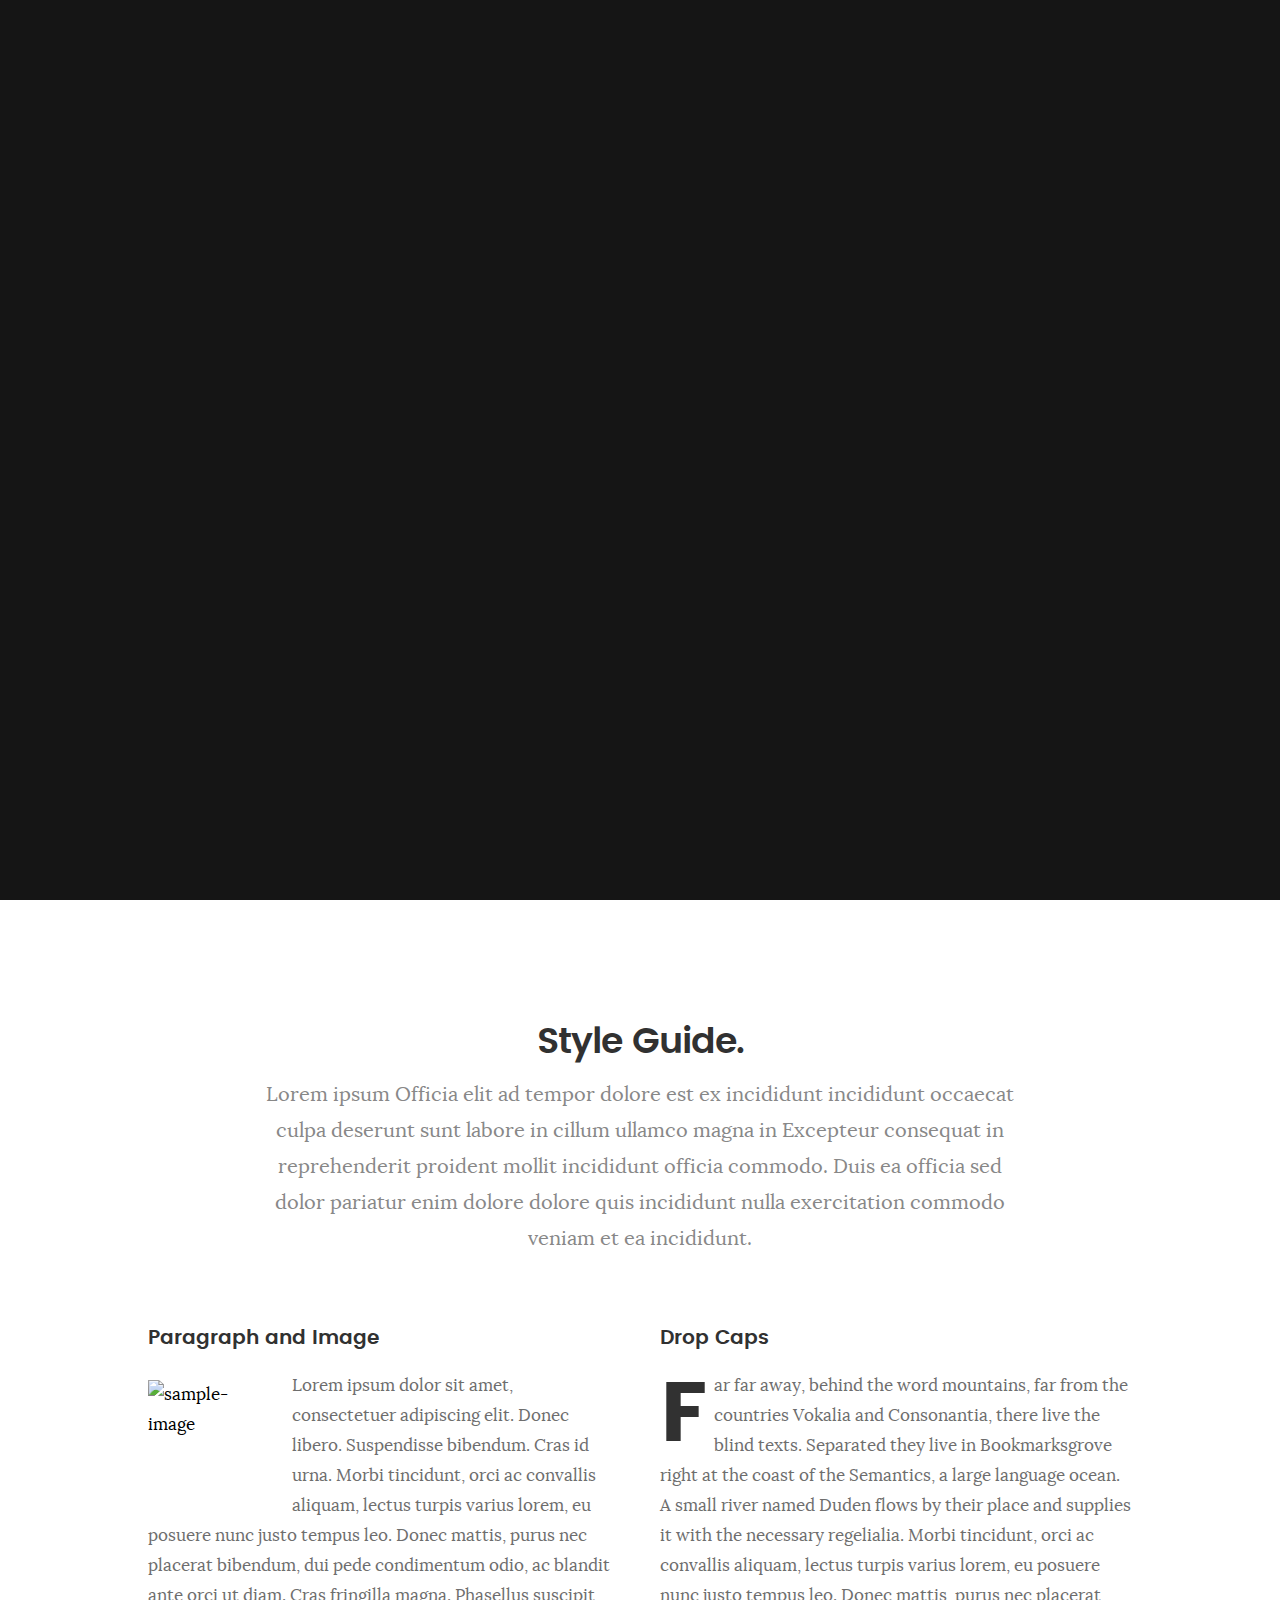
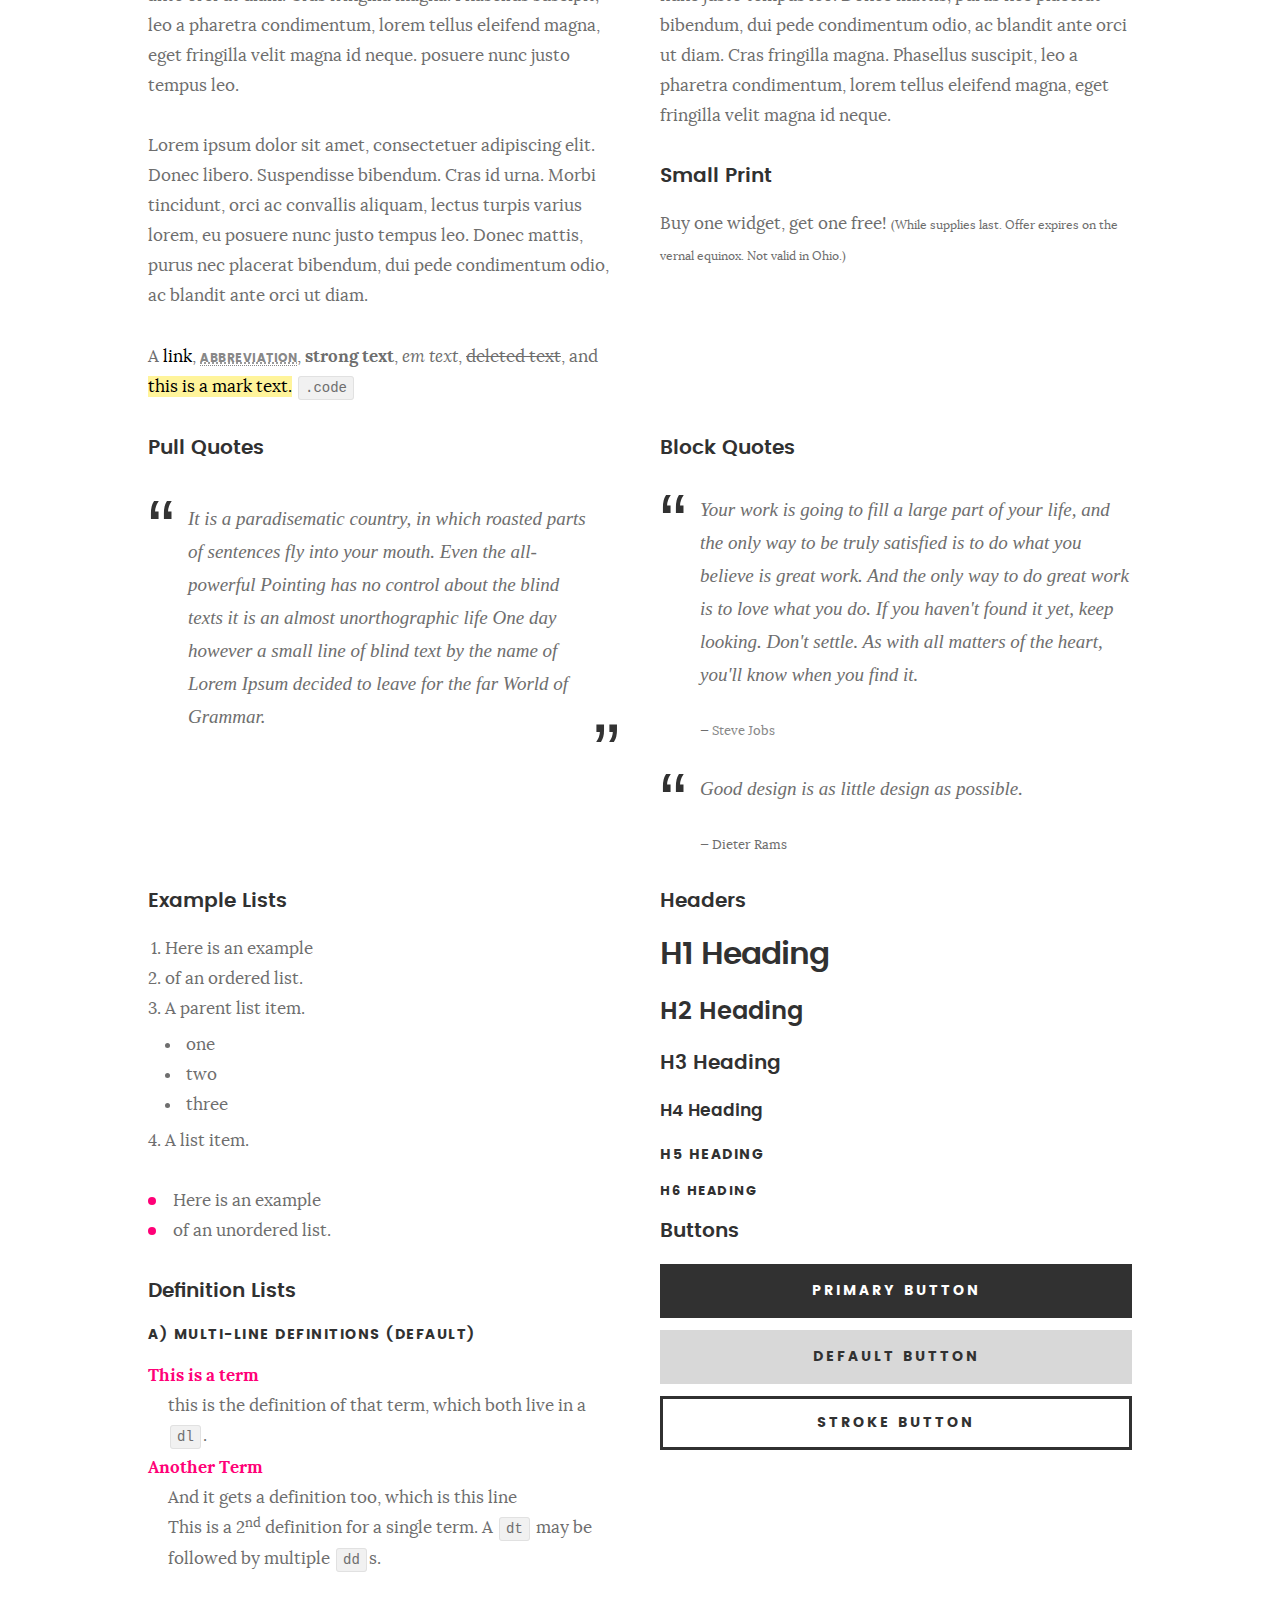
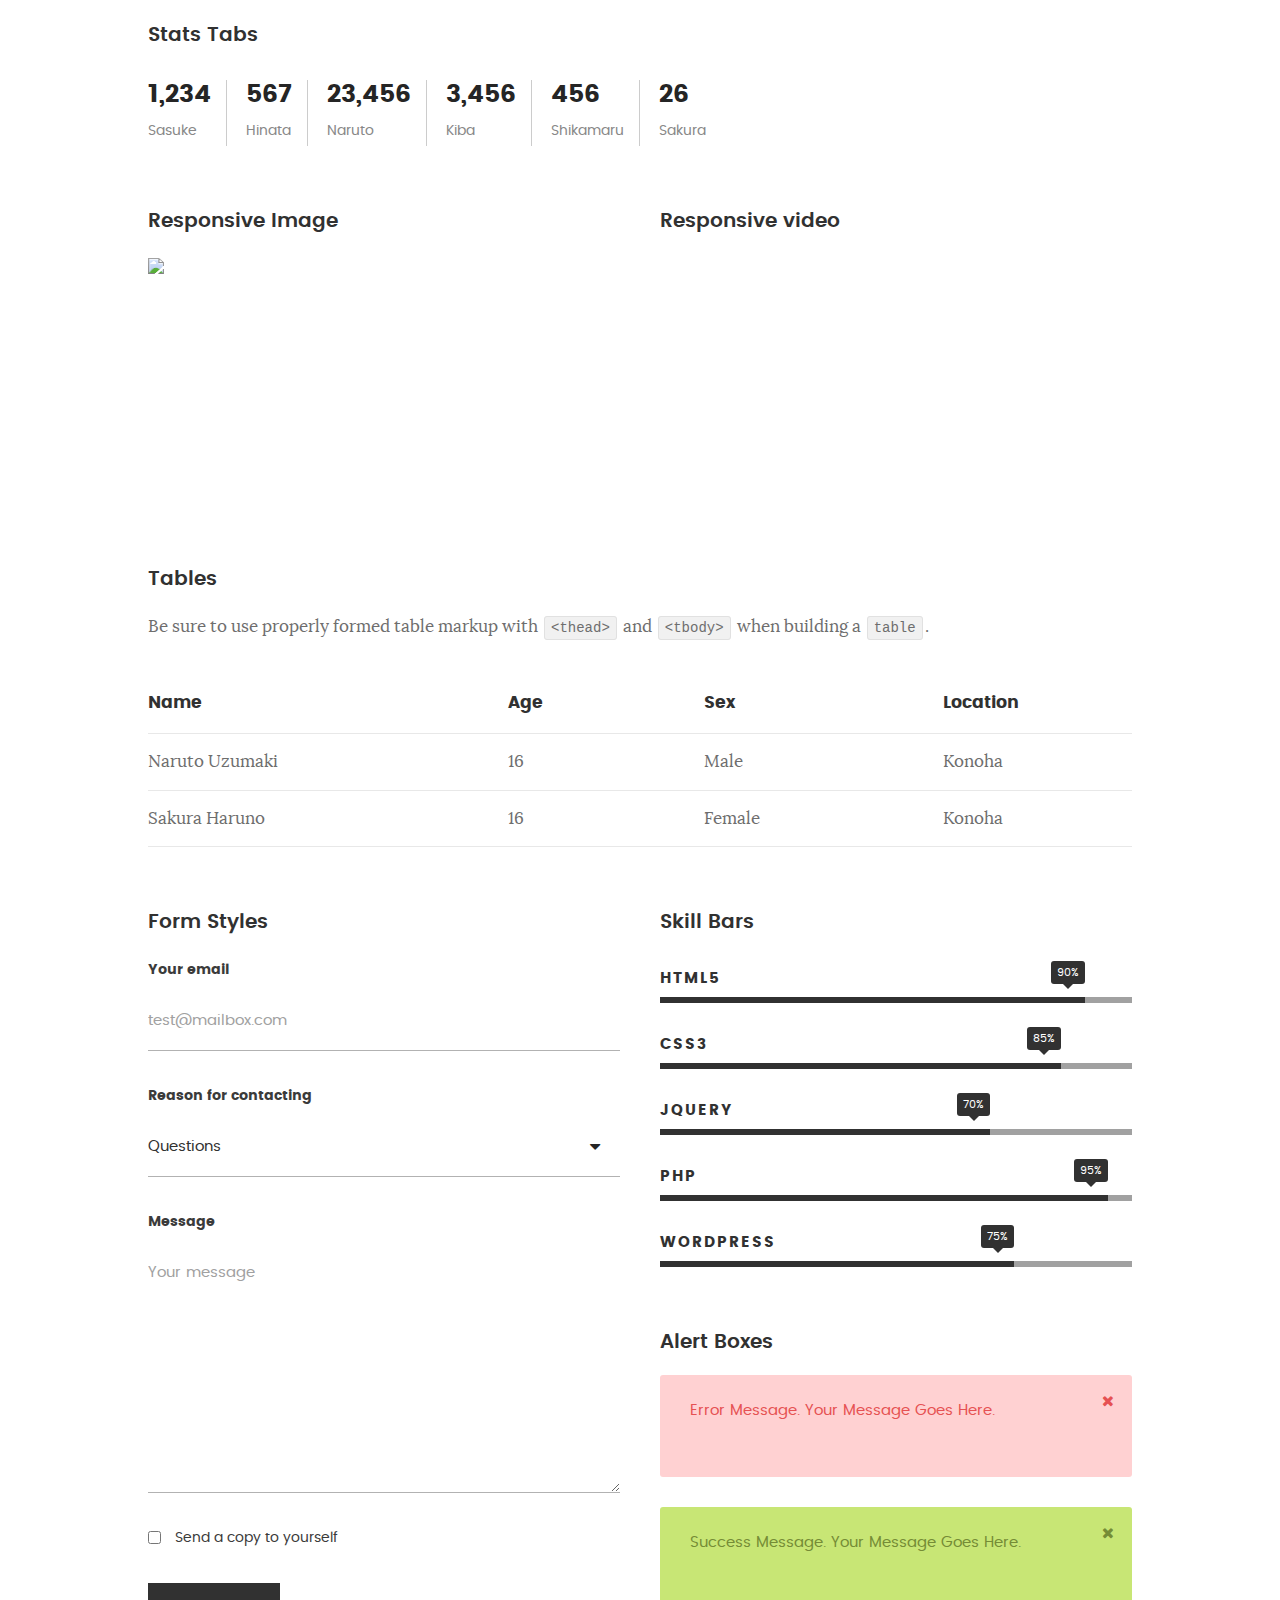
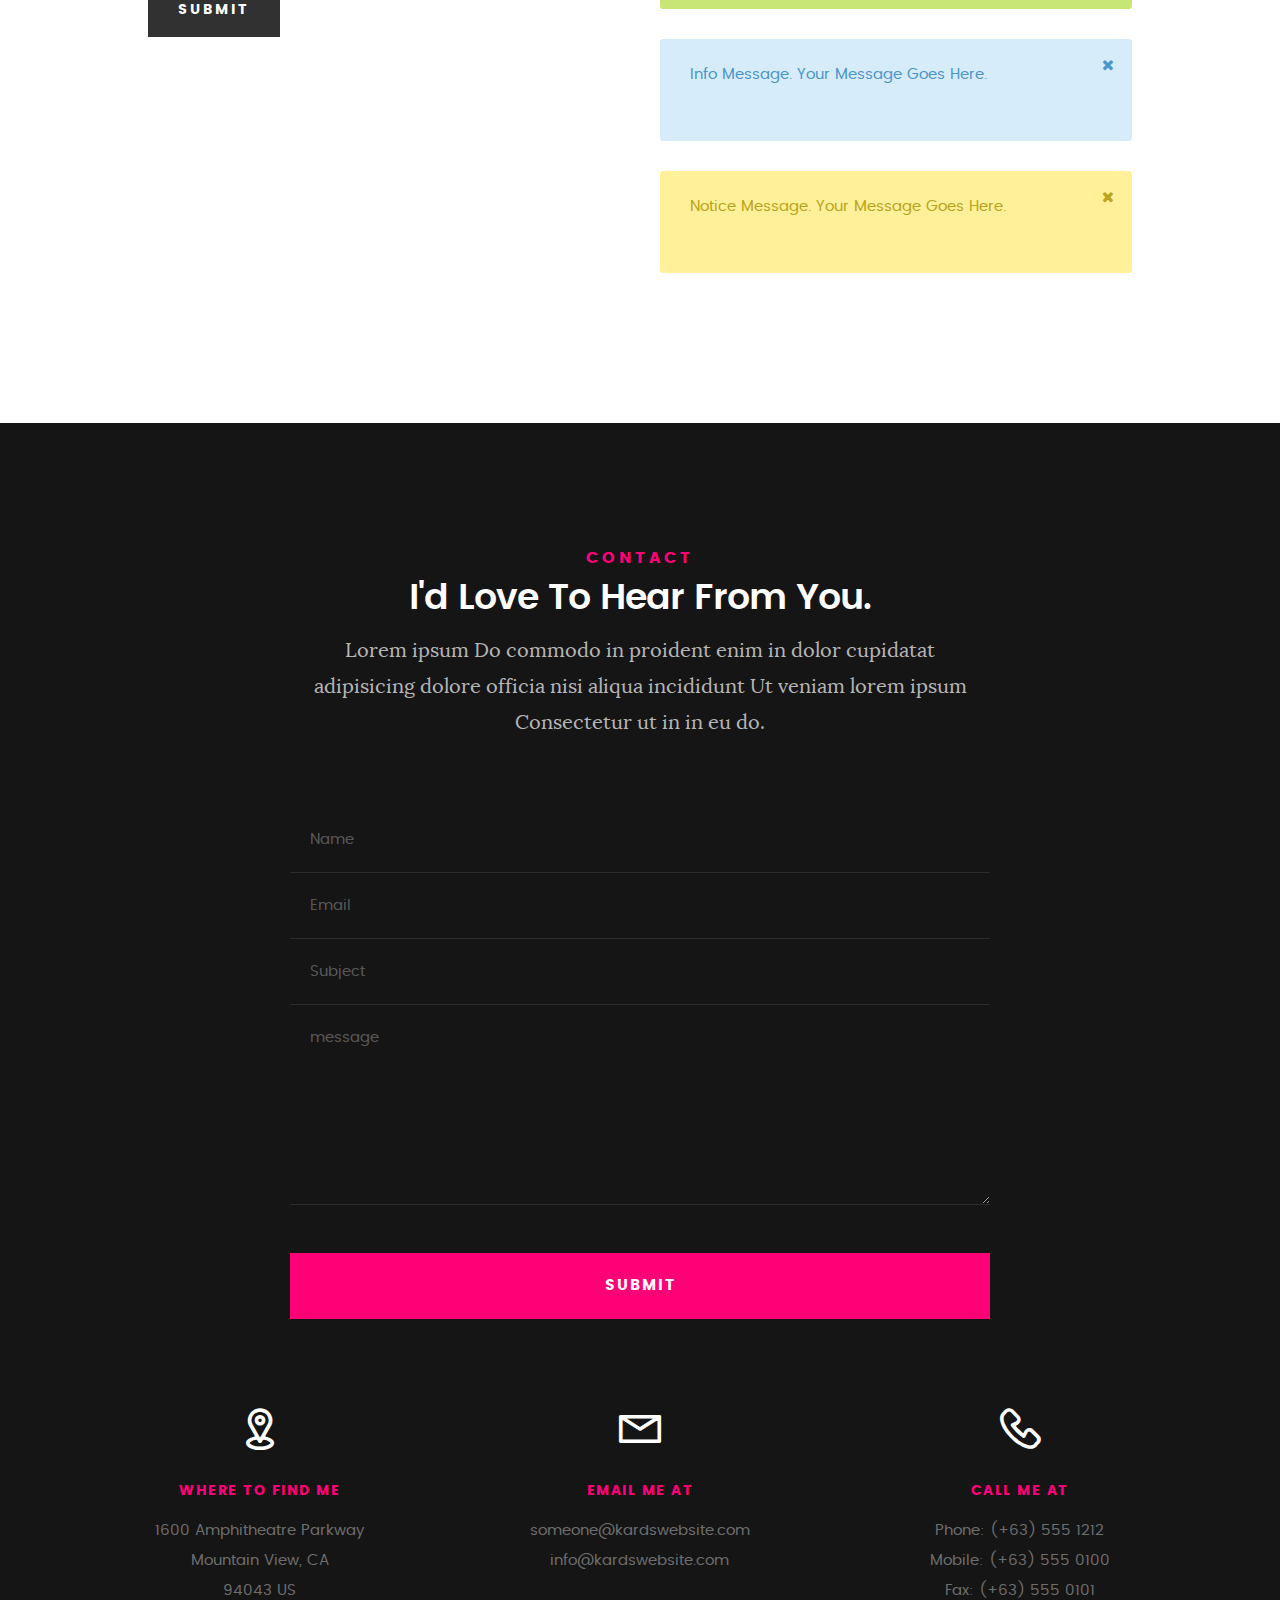
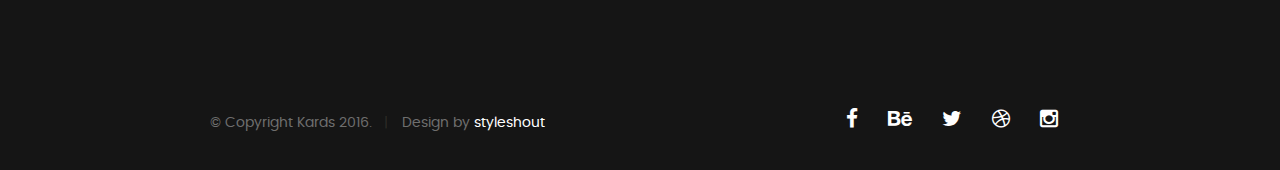
==== commit 083dd8af: "[DELETE] favicon" ====
--- a/styles.html
+++ b/styles.html
@@ -44,7 +44,7 @@
 
    <!-- favicons
 	================================================== -->
-	<link rel="icon" type="image/png" href="favicon.png">
+	
 
 </head>
 
